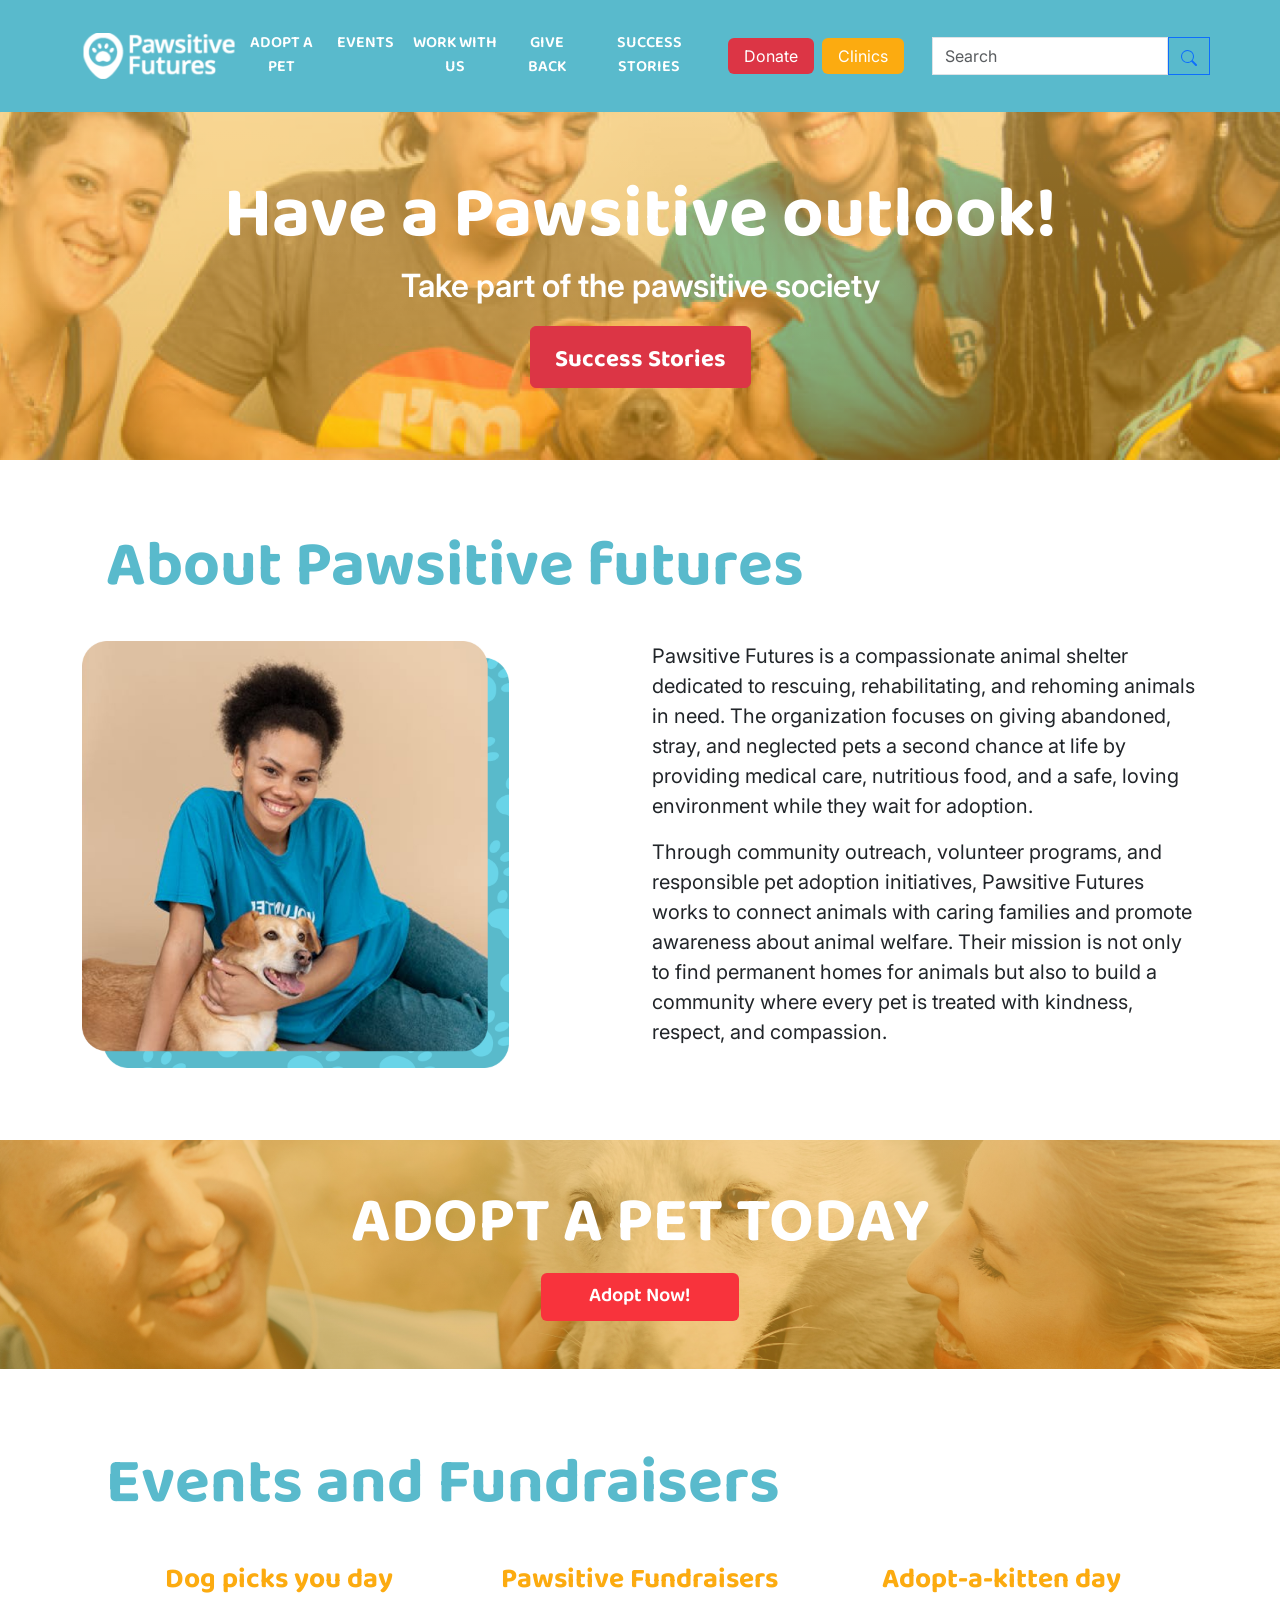
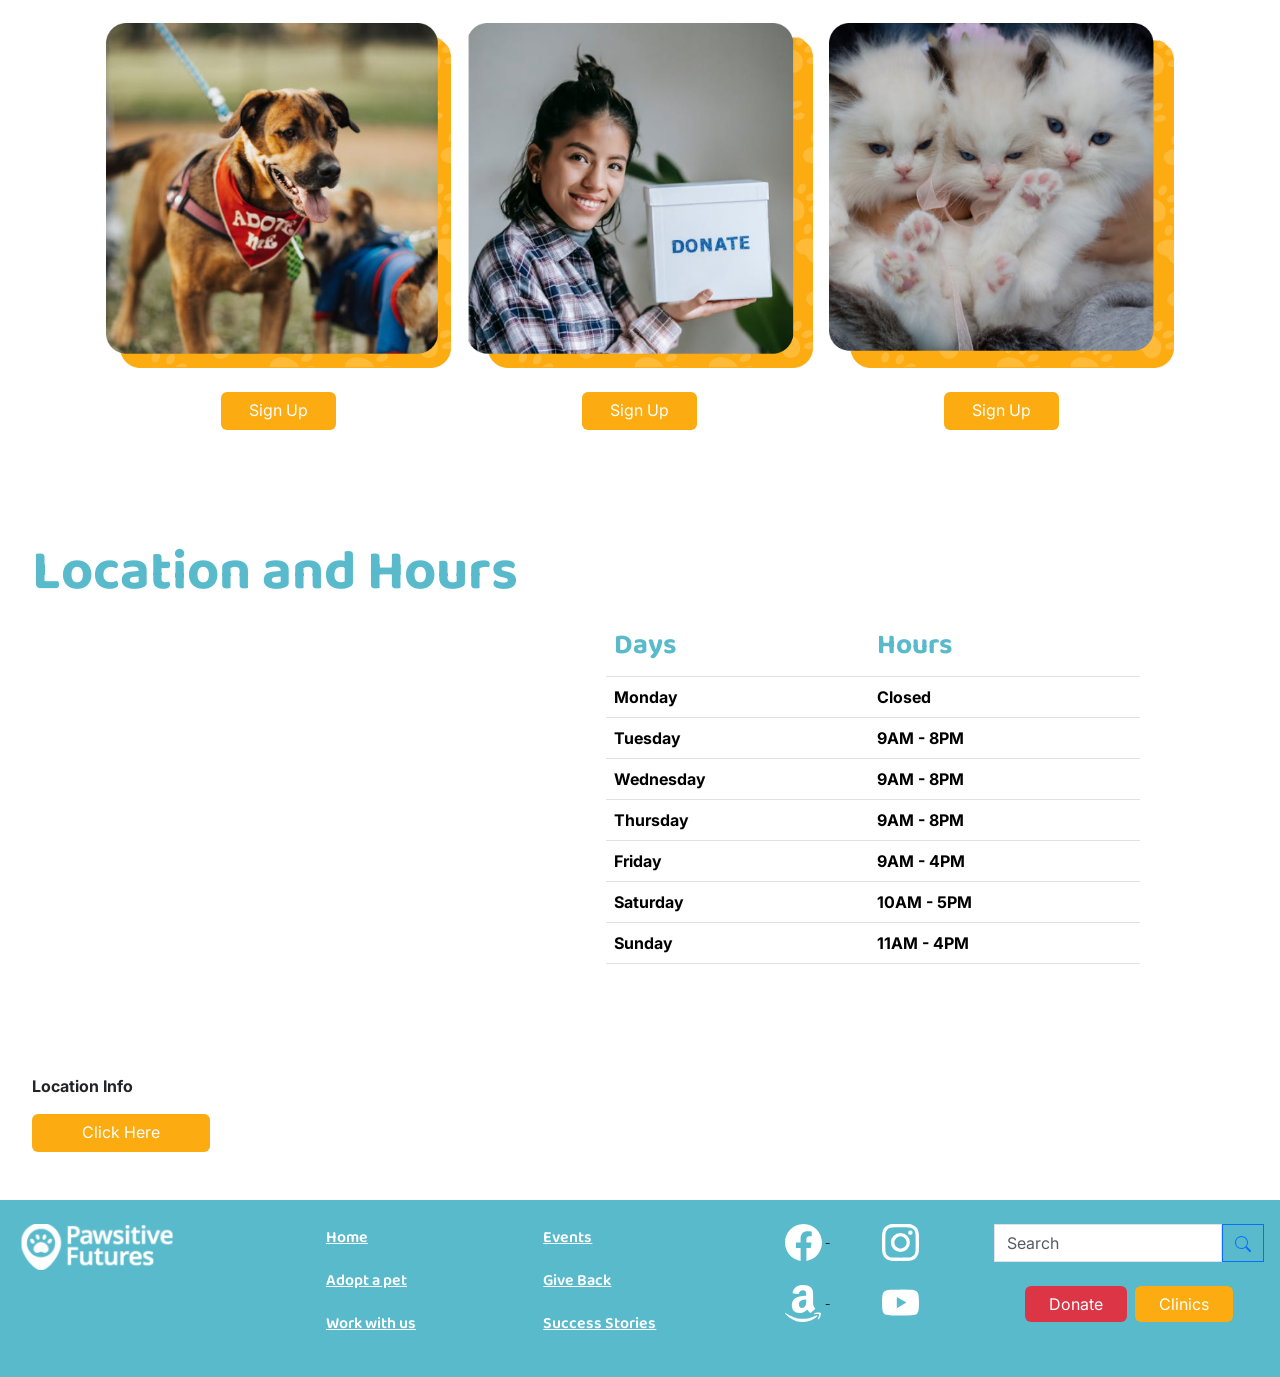
==== index.html @ 27b20c82 "add picture tag" ====
<!doctype html>
<html lang="en">
  <head>
    <meta charset="UTF-8" />
    <meta name="viewport" content="width=device-width, initial-scale=1.0" />
    <!-- google fonts -->
    <link rel="preconnect" href="https://fonts.googleapis.com" />
    <link rel="preconnect" href="https://fonts.gstatic.com" crossorigin />
    <link href="https://fonts.googleapis.com/css2?family=Inter:ital,opsz,wght@0,14..32,100..900;1,14..32,100..900&family=Karla:ital,wght@0,200..800;1,200..800&family=Lato:ital,wght@0,100;0,300;0,400;0,700;0,900;1,100;1,300;1,400;1,700;1,900&display=swap" rel="stylesheet"/>
    <link rel="preconnect" href="https://fonts.googleapis.com" />
    <link rel="preconnect" href="https://fonts.gstatic.com" crossorigin />
    <link href="https://fonts.googleapis.com/css2?family=Baloo+Bhaijaan+2:wght@400..800&family=Inter:ital,opsz,wght@0,14..32,100..900;1,14..32,100..900&family=Karla:ital,wght@0,200..800;1,200..800&family=Lato:ital,wght@0,100;0,300;0,400;0,700;0,900;1,100;1,300;1,400;1,700;1,900&display=swap"
      rel="stylesheet"/>
    <!-- bootstrap -->
    <link href="https://cdn.jsdelivr.net/npm/bootstrap@5.3.8/dist/css/bootstrap.min.css"
      rel="stylesheet"
      integrity="sha384-sRIl4kxILFvY47J16cr9ZwB07vP4J8+LH7qKQnuqkuIAvNWLzeN8tE5YBujZqJLB"
      crossorigin="anonymous"/>
       <!-- hover css -->
        <link href="css/hover-min.css" rel="stylesheet">
    <!-- custom css -->
    <link rel="stylesheet" href="./css/main.css" />
    <title>Cat Legault - Pawsitive Futures Final</title>
  </head>
  <body>
    <!-- MAIN HEADER -->
    <header class="bg-primary overflow-x-hidden text-white w-100">
      <div class="skip-links">
        <a href="#navbar" class="skip">Skip to nav</a>
        <a href="#main" class="skip">Skip to main content</a>
      </div>
      <nav class="navbar navbar-expand-lg p-0">
        <div class="bg-primary px-0 container-xl">
          <a class="navbar-logo ms-0" href="index.html">
            <img src="./images/logo.svg" alt="Pawsitive Futures logo" />
          </a>
          <button
            class="navbar-toggler"
            type="button"
            data-bs-toggle="collapse"
            data-bs-target="#navbarSupportedContent"
            aria-controls="navbarSupportedContent"
            aria-expanded="false"
            aria-label="Toggle navigation">
            <span class="navbar-toggler-icon"></span>
          </button>
          <div class="collapse navbar-collapse text-center fs-6" id="navbarSupportedContent">
            <ul class="navbar-nav mt-4 pb-4 mb-lg-0">
              <li class="nav-item">
                <a class="nav-link fw-semibold font-monospace text-white" href="adopt.html">ADOPT A PET</a>
              </li>
              <li class="nav-item">
                <a class="nav-link fw-semibold font-monospace text-white" href="#">EVENTS</a>
              </li>
              <li class="nav-item">
                <a class="nav-link fw-semibold font-monospace text-white" href="#">WORK WITH US</a>
              </li>
              <li class="nav-item">
                <a class="nav-link fw-semibold font-monospace text-white" href="#">GIVE BACK</a>
              </li>
              <li class="nav-item">
                <a class="nav-link fw-semibold font-monospace text-white" href="#">SUCCESS STORIES</a>
              </li>
            </ul>
            <div class="col buttons d-flex ms-3 me-1 gap-2">
            <div class="flex-row-reverse">
            <a href="#" class="hvr-fade px-3 btn border-0 btn-danger">Donate</a>
            </div>
            <div class="flex-row-reverse me-4">
            <a href="#" class="hvr-fade px-3 btn border-0 btn-secondary">Clinics</a>
            </div>
           </div>
            <form class="d-flex pb-3 pt-3" role="search">
              <input
                class="form-control rounded-0"
                type="search"
                placeholder="Search"
                aria-label="Search"/>
              <button class="btn btn-outline-primary rounded-0" type="submit">
                 <svg xmlns="http://www.w3.org/2000/svg" width="16" height="16" fill="currentColor" class="bi bi-search" viewBox="0 0 16 16">
                  <path d="M11.742 10.344a6.5 6.5 0 1 0-1.397 1.398h-.001q.044.06.098.115l3.85 3.85a1 1 0 0 0 1.415-1.414l-3.85-3.85a1 1 0 0 0-.115-.1zM12 6.5a5.5 5.5 0 1 1-11 0 5.5 5.5 0 0 1 11 0"/>
                </svg>
              </button>
            </form>
          </div>
        </div>
      </nav>
    </header>
    <!-- Primary body -->
    <main>
      <section id="hero" class="home-banner">
        <div class="img-fluid w-100 text-light p-4 py-5 bg-gradient bg-opacity-50 bg-secondary">
          <h2 class="h2 display-2 text-center pt-3 mb-0 font-monospace fw-bold text-white">Have a Pawsitive outlook!</h2>
          <p class="text-center fs-2 fw-semibold text-white">Take part of the pawsitive society</p>
          <div class="d-flex pb-4 justify-content-center">
           <a href="#" class="hvr-grow pt-3 pb-2 px-4 btn btn-danger fs-4 font-monospace fw-bold text-white">Success Stories</a>
           </div>
        </div>
      </section>
      <!-- About us section -->
      <section id="about">
        <div class="container-xl py-5">
          <div class="row">
             <h2 class="pt-4 display-3 ms-4 font-monospace fw-bold text-primary">About Pawsitive futures</h2>
              <div class="col-12 col-md-6 pb-4 pt-4">
                <picture class="pb-4">
                    <source srcset="images/about-us-640x640.jpg 3x"
                            media="(min-width: 480px)" />

                    <source srcset="images/about-us-480x480.jpg 2x"
                            media="(min-width: 320px)" />
                    
                    <source srcset="images/about-us-320x320.jpg 1x"
                            media="(min-width: 319px)" />

                    <img class="orig-img img-fluid"
                        src="images/about-us.jpg"
                        alt="volunteer holding a dog">
                  </picture>
              </div>
            <div class="col-12 col-md-6 mt-4">
              <p class="fs-5">
                Pawsitive Futures is a compassionate animal shelter dedicated to
                rescuing, rehabilitating, and rehoming animals in need. The
                organization focuses on giving abandoned, stray, and neglected
                pets a second chance at life by providing medical care,
                nutritious food, and a safe, loving environment while they wait
                for adoption.
            </p>
            <p class="fs-5">
                Through community outreach, volunteer programs, and responsible
                pet adoption initiatives, Pawsitive Futures works to connect
                animals with caring families and promote awareness about animal
                welfare. Their mission is not only to find permanent homes for
                animals but also to build a community where every pet is treated
                with kindness, respect, and compassion.
            </p>
          </div>
        </div>
        </div>
      </section>
      <!-- adopt a pet section -->
      <section id="adopt-page" class="adopt">
        <div class="img-fluid text-light p-5 bg-gradient bg-opacity-50 bg-secondary">
          <h2 class="display-3 fw-bold text-center font-monospace text-white">ADOPT A PET TODAY</h2>
          <a href="adopt.html" class="hvr-grow font-monospace fw-semibold pt-2 pb-2 btn bg-danger text-white fs-5 d-grid gap-2 col-2 mx-auto">Adopt Now!</a>
          </a>
        </div>
      </section>
      <!-- events and fundraisers -->
      <section id="fundraisers" class="container-xl py-5">
        <div class="row g-3 m-3">
          <h2 class="display-3 font-monospace fw-bold text-primary mt-3 mb-4">Events and Fundraisers</h2>
            <div class="col-12 col-sm-4">
              <h3 class="card-title text-secondary font-monospace fw-bold border-0 pb-4 text-center">Dog picks you day</h3>
              <picture class="pb-4">
                  <source srcset="images/dog-picks-640x640.jpg 3x"
                        media="(min-width: 480px)" />

                  <source srcset="images/dog-picks-480x480.jpg 2x"
                            media="(min-width: 320px)" />
                    
                  <source srcset="images/dog-picks-320x320.jpg 1x"
                            media="(min-width: 319px)" />

                  <img class="orig-img img-fluid"
                        src="images/dog-picks.jpg"
                        alt="doggo picks you">
                  </picture>
              <div class="card-body">
                <a href="https://www.youtube.com/watch?v=ph8WqK0bLug" class="hvr-pop mt-4 pb-2 btn btn-secondary border-0 d-grid gap-2 col-sm-4 mx-auto">Sign Up</a>
              </div>
            </div>
            <div class="col-12 col-sm-4">
              <h3 class="card-title text-secondary font-monospace fw-bold border-0 pb-4 text-center">Pawsitive Fundraisers</h3>
              <picture class="pb-4">
                  <source srcset="images/annual-fundraiser-640x640.jpg 3x"
                        media="(min-width: 480px)" />

                  <source srcset="images/annual-fundraiser-480x480.jpg 2x"
                            media="(min-width: 320px)" />
                    
                  <source srcset="images/annual-fundraiser-320x320.jpg 1x"
                            media="(min-width: 319px)" />

                  <img class="orig-img img-fluid"
                        src="images/annual-fundraiser.jpg"
                        alt="animal fundraisers">
                  </picture>
              <div class="card-body">
                <a href="https://rallyup.com/blog/animal-shelter-fundraisers/" class="hvr-pop mt-4 pb-2 btn btn-secondary border-0 d-grid gap-2 col-sm-4 mx-auto">Sign Up</a>
              </div>
            </div>
            <div class="col-12 col-sm-4">
              <h3 class="card-title text-secondary font-monospace fw-bold border-0 pb-4 text-center">Adopt-a-kitten day</h3>
            <div class="pb-4">
              <picture class="pb-4">
                  <source srcset="images/kitten-adopt-640x640.jpg 3x"
                        media="(min-width: 480px)" />

                  <source srcset="images/kitten-adopt-480x480.jpg 2x"
                            media="(min-width: 320px)" />
                    
                  <source srcset="images/kitten-adopt-320x320.jpg 1x"
                            media="(min-width: 319px)" />

                  <img class="orig-img img-fluid"
                        src="images/kitten-adopt.jpg"
                        alt="kitten adoption event">
                  </picture>
              <div class="card-body">
                <a href="#" class="hvr-pop mt-4 pb-2 btn btn-secondary border-0 d-grid gap-2 col-sm-4 mx-auto">Sign Up</a>
              </div>
            </div>
          </div>
          </div>
        </section>
        <!-- location and hours area -->
      <section>
        <div class="container row mx-2">
            <h3 class="display-4 mt-4 mb-2 font-monospace fw-bold text-primary">Location and Hours</h3>
          <div class="col-12 col-sm-6">
            <iframe
              src="https://www.google.com/maps/embed?pb=!1m18!1m12!1m3!1d22433.76503734216!2d-75.75306239999998!3d45.344358400000004!2m3!1f0!2f0!3f0!3m2!1i1024!2i768!4f13.1!3m3!1m2!1s0x4cce0718cc4a6ad7%3A0xc6cc467725843e2b!2sAlgonquin%20College%20-%20Ottawa%20Campus!5e0!3m2!1sen!2sca!4v1774394644737!5m2!1sen!2sca"
              class="w-100 ms-2"
              height="450"
              allowfullscreen=""
              loading="lazy"
              referrerpolicy="no-referrer-when-downgrade"
            ></iframe>
            <p class="fw-bold">Location Info</p>
            <a href="https://maps.app.goo.gl/shDevfZneQStw1xX7" class="hvr-pop mb-4 pb-2 btn border-0 btn-secondary d-grid col-4">Click Here</a>
            </div>
            <div class="col-12 col-md-6 ">
          <table class="table ms-3">
              <thead>
                <tr>
                  <th class="text-primary fs-3 font-monospace" scope="col">Days</th>
                  <th class="text-primary fs-3 font-monospace" scope="col">Hours</th>
                </tr>
              </thead>
              <tbody>
                <tr>
                  <td class="fw-bold">Monday</td>
                  <td class="fw-bold">Closed</td>
                </tr>
                <tr>
                  <td class="fw-bold">Tuesday</td>
                  <td class="fw-bold">9AM - 8PM</td>
                </tr>
                <tr>
                  <td class="fw-bold">Wednesday</td>
                  <td class="fw-bold">9AM - 8PM</td>
                </tr>
                <tr>
                  <td class="fw-bold">Thursday</td>
                  <td class="fw-bold">9AM - 8PM</td>
                </tr>
                <tr>
                  <td class="fw-bold">Friday</td>
                  <td class="fw-bold">9AM - 4PM</td>
                </tr>
                <tr>
                  <td class="fw-bold">Saturday</td>
                  <td class="fw-bold">10AM - 5PM</td>
                </tr>
                <tr>
                  <td class="fw-bold">Sunday</td>
                  <td class="fw-bold">11AM - 4PM</td>
                </tr>
              </tbody>
            </table>
            </div>
          </div>
      </section>
    </main>
    <!-- footer -->
   <footer class="bg-primary text-center text-lg-start mt-4">
  <!-- Section: Links  -->
  <section class="footer-area">
      <div class="row mt-3">
        <!-- Grid column -->
        <div class="col-md-3 col-lg-4 col-xl-3 mx-auto mb-4 mt-4">
          <!-- Content -->
           <a class="navbar-logo pt-4 ms-2" href="index.html">
            <img src="./images/logo.svg" alt="Pawsitive Futures logo" />
          </a>
        </div>

        <div class="col-md-2 col-lg-2 col-xl-2 mx-auto mb-4 mt-4 text-white">
          <p>
            <a href="index.html" class="text-reset font-monospace fw-semibold">Home</a>
          </p>
          <p>
            <a href="adopt.html" class="text-reset font-monospace fw-semibold">Adopt a pet</a>
          </p>
          <p>
            <a href="#" class="text-reset font-monospace fw-semibold">Work with us</a>
          </p>
        </div>

        <div class="col-md-3 col-lg-2 col-xl-2 mx-auto mb-4 mt-4 text-white">
          <p>
            <a href="#" class="text-reset font-monospace fw-semibold">Events</a>
          </p>
          <p>
            <a href="#" class="text-reset font-monospace fw-semibold">Give Back</a>
          </p>
          <p>
            <a href="#" class="text-reset font-monospace fw-semibold">Success Stories</a>
          </p>
        </div>
        <div class="d-grid col-md-1 col-lg-2 col-xl-2 p-2 gap-2">
          <div class="col-12">
            <a href="https://www.facebook.com/" class="ms-4 me-4 text-reset">
             <svg xmlns="http://www.w3.org/2000/svg" width="45" height="45" fill="white" class="bi bi-facebook mt-2 mb-2 pt-2" viewBox="0 0 16 16">
              <path d="M16 8.049c0-4.446-3.582-8.05-8-8.05C3.58 0-.002 3.603-.002 8.05c0 4.017 2.926 7.347 6.75 7.951v-5.625h-2.03V8.05H6.75V6.275c0-2.017 1.195-3.131 3.022-3.131.876 0 1.791.157 1.791.157v1.98h-1.009c-.993 0-1.303.621-1.303 1.258v1.51h2.218l-.354 2.326H9.25V16c3.824-.604 6.75-3.934 6.75-7.951"/>
            </svg>
            </a>
            <a href="https://www.instagram.com/pet/" class="ms-4 me-4 text-reset">
              <svg xmlns="http://www.w3.org/2000/svg" width="45" height="45" fill="white" class="bi bi-instagram mt-2 mb-2 pt-2" viewBox="0 0 16 16">
                <path d="M8 0C5.829 0 5.556.01 4.703.048 3.85.088 3.269.222 2.76.42a3.9 3.9 0 0 0-1.417.923A3.9 3.9 0 0 0 .42 2.76C.222 3.268.087 3.85.048 4.7.01 5.555 0 5.827 0 8.001c0 2.172.01 2.444.048 3.297.04.852.174 1.433.372 1.942.205.526.478.972.923 1.417.444.445.89.719 1.416.923.51.198 1.09.333 1.942.372C5.555 15.99 5.827 16 8 16s2.444-.01 3.298-.048c.851-.04 1.434-.174 1.943-.372a3.9 3.9 0 0 0 1.416-.923c.445-.445.718-.891.923-1.417.197-.509.332-1.09.372-1.942C15.99 10.445 16 10.173 16 8s-.01-2.445-.048-3.299c-.04-.851-.175-1.433-.372-1.941a3.9 3.9 0 0 0-.923-1.417A3.9 3.9 0 0 0 13.24.42c-.51-.198-1.092-.333-1.943-.372C10.443.01 10.172 0 7.998 0zm-.717 1.442h.718c2.136 0 2.389.007 3.232.046.78.035 1.204.166 1.486.275.373.145.64.319.92.599s.453.546.598.92c.11.281.24.705.275 1.485.039.843.047 1.096.047 3.231s-.008 2.389-.047 3.232c-.035.78-.166 1.203-.275 1.485a2.5 2.5 0 0 1-.599.919c-.28.28-.546.453-.92.598-.28.11-.704.24-1.485.276-.843.038-1.096.047-3.232.047s-2.39-.009-3.233-.047c-.78-.036-1.203-.166-1.485-.276a2.5 2.5 0 0 1-.92-.598 2.5 2.5 0 0 1-.6-.92c-.109-.281-.24-.705-.275-1.485-.038-.843-.046-1.096-.046-3.233s.008-2.388.046-3.231c.036-.78.166-1.204.276-1.486.145-.373.319-.64.599-.92s.546-.453.92-.598c.282-.11.705-.24 1.485-.276.738-.034 1.024-.044 2.515-.045zm4.988 1.328a.96.96 0 1 0 0 1.92.96.96 0 0 0 0-1.92m-4.27 1.122a4.109 4.109 0 1 0 0 8.217 4.109 4.109 0 0 0 0-8.217m0 1.441a2.667 2.667 0 1 1 0 5.334 2.667 2.667 0 0 1 0-5.334"/>
              </svg>
            </a>
            <a href="https://www.amazon.ca/s?k=pet+toys&crid=2GHB1IJ9Z56TM&sprefix=pet+toys%2Caps%2C236&ref=nb_sb_noss_1" class="ms-4 me-4 text-reset">
              <svg xmlns="http://www.w3.org/2000/svg" width="45" height="45" fill="white" class="bi bi-amazon mt-2 mb-2 pt-2" viewBox="0 0 16 16">
                <path d="M10.813 11.968c.157.083.36.074.5-.05l.005.005a90 90 0 0 1 1.623-1.405c.173-.143.143-.372.006-.563l-.125-.17c-.345-.465-.673-.906-.673-1.791v-3.3l.001-.335c.008-1.265.014-2.421-.933-3.305C10.404.274 9.06 0 8.03 0 6.017 0 3.77.75 3.296 3.24c-.047.264.143.404.316.443l2.054.22c.19-.009.33-.196.366-.387.176-.857.896-1.271 1.703-1.271.435 0 .929.16 1.188.55.264.39.26.91.257 1.376v.432q-.3.033-.621.065c-1.113.114-2.397.246-3.36.67C3.873 5.91 2.94 7.08 2.94 8.798c0 2.2 1.387 3.298 3.168 3.298 1.506 0 2.328-.354 3.489-1.54l.167.246c.274.405.456.675 1.047 1.166ZM6.03 8.431C6.03 6.627 7.647 6.3 9.177 6.3v.57c.001.776.002 1.434-.396 2.133-.336.595-.87.961-1.465.961-.812 0-1.286-.619-1.286-1.533M.435 12.174c2.629 1.603 6.698 4.084 13.183.997.28-.116.475.078.199.431C13.538 13.96 11.312 16 7.57 16 3.832 16 .968 13.446.094 12.386c-.24-.275.036-.4.199-.299z"/>
                <path d="M13.828 11.943c.567-.07 1.468-.027 1.645.204.135.176-.004.966-.233 1.533-.23.563-.572.961-.762 1.115s-.333.094-.23-.137c.105-.23.684-1.663.455-1.963-.213-.278-1.177-.177-1.625-.13l-.09.009q-.142.013-.233.024c-.193.021-.245.027-.274-.032-.074-.209.779-.556 1.347-.623"/>
              </svg>
            </a>
            <a href="https://www.youtube.com/watch?v=Ap3ukbO_KZo" class="ms-4 me-4 text-reset">
              <svg xmlns="http://www.w3.org/2000/svg" width="45" height="45" fill="white" class="bi bi-youtube mt-2 mb-2 pt-2" viewBox="0 0 16 16">
                <path d="M8.051 1.999h.089c.822.003 4.987.033 6.11.335a2.01 2.01 0 0 1 1.415 1.42c.101.38.172.883.22 1.402l.01.104.022.26.008.104c.065.914.073 1.77.074 1.957v.075c-.001.194-.01 1.108-.082 2.06l-.008.105-.009.104c-.05.572-.124 1.14-.235 1.558a2.01 2.01 0 0 1-1.415 1.42c-1.16.312-5.569.334-6.18.335h-.142c-.309 0-1.587-.006-2.927-.052l-.17-.006-.087-.004-.171-.007-.171-.007c-1.11-.049-2.167-.128-2.654-.26a2.01 2.01 0 0 1-1.415-1.419c-.111-.417-.185-.986-.235-1.558L.09 9.82l-.008-.104A31 31 0 0 1 0 7.68v-.123c.002-.215.01-.958.064-1.778l.007-.103.003-.052.008-.104.022-.26.01-.104c.048-.519.119-1.023.22-1.402a2.01 2.01 0 0 1 1.415-1.42c.487-.13 1.544-.21 2.654-.26l.17-.007.172-.006.086-.003.171-.007A100 100 0 0 1 7.858 2zM6.4 5.209v4.818l4.157-2.408z"/>
              </svg>
            </a>
          </div>
          <!-- Right -->
        </div>
        <div class="col-md-4 col-lg-3 col-xl-3 mx-auto mb-md-0 mb-4">
          <!-- Links -->
          <form class="d-flex mt-4 ms-3 me-3" role="search">
              <input
                class="form-control rounded-0"
                type="search"
                placeholder="Search"
                aria-label="Search"/>
              <button class="btn btn-outline-primary rounded-0" type="submit">
                 <svg xmlns="http://www.w3.org/2000/svg" width="16" height="16" fill="currentColor" class="bi bi-search" viewBox="0 0 16 16">
                  <path d="M11.742 10.344a6.5 6.5 0 1 0-1.397 1.398h-.001q.044.06.098.115l3.85 3.85a1 1 0 0 0 1.415-1.414l-3.85-3.85a1 1 0 0 0-.115-.1zM12 6.5a5.5 5.5 0 1 1-11 0 5.5 5.5 0 0 1 11 0"/>
                </svg>
              </button>
            </form>
             </ul>
            <div class="d-flex justify-content-center mt-4 gap-2">
           <a href="#" class="hvr-fade px-4 btn border-0 btn-danger">Donate</a>
           <a href="#" class="hvr-fade px-4 btn border-0 btn-secondary">Clinics</a>
        </div>
      </div>
    </div>
  </section>
</footer>
    <!-- bootstrap script-->
    <script
      src="https://cdn.jsdelivr.net/npm/bootstrap@5.3.8/dist/js/bootstrap.bundle.min.js"
      integrity="sha384-FKyoEForCGlyvwx9Hj09JcYn3nv7wiPVlz7YYwJrWVcXK/BmnVDxM+D2scQbITxI"
      crossorigin="anonymous"></script>
  </body>
</html>
---- css/main.css ----
:root {
  --bs-primary: #59bacc;
  --bs-primary-rgb: 89, 186, 204;
  --bs-secondary: #fcab10;
  --bs-subtle: #ddd8ba;
  --bs-secondary-rgb: 252, 171, 16;
  --bs-danger: #f8333c;
  --bs-danger-rgb: 248, 51, 60;
  --bs-body-font-family: "Inter", sans-serif;
  --bs-font-monospace: "Baloo Bhaijaan 2", sans-serif;
}

html,
body {
  max-width: 100%;
  overflow-x: hidden;
}

.skip-links {
  position: absolute;
  left: -10000px;
  top: auto;
  width: 1px;
  height: 1px;
  overflow: hidden;
}

.skip-links:focus {
  position: static;
  width: auto;
  height: auto;
}

.adopt {
  background: url(../images/adopt-banner.jpg) no-repeat center;
  background-size: cover;
}

.home-banner {
  background: url(../images/home-banner.jpg) no-repeat center;
  background-size: cover;
}

.btn-secondary {
  --bs-btn-bg: var(--bs-secondary);
}

.adopt-main {
  background: url(../images/adopt-main.jpg) no-repeat center;
  background-size: cover;
}

.footer-area {
  background-color: var(--bs-primary);
}

.navbar {
  background-color: var(--bs-primary);
}

.img-wrapper {
  width: 100%;
  display: flex;
  justify-content: center;
}

.card-pets img {
  width: 100%;
}

.hvr-hollow {
  display: inline-block;
  vertical-align: middle;
  -webkit-transform: perspective(1px) translateZ(0);
  transform: perspective(1px) translateZ(0);
  box-shadow: 0 0 1px rgba(0, 0, 0, 0);
  -webkit-transition-duration: 0.3s;
  transition-duration: 0.3s;
  -webkit-transition-property: background;
  transition-property: background;
  box-shadow:
    inset 0 0 0 4px #fcab10,
    0 0 1px rgba(0, 0, 0, 0);
}
.hvr-hollow:hover,
.hvr-hollow:focus,
.hvr-hollow:active {
  background-color: #fcab10;
  color: white;
}

.hvr-grow {
  display: inline-block;
  vertical-align: middle;
  transform: translateZ(0);
  box-shadow: 0 0 1px rgba(0, 0, 0, 0);
  backface-visibility: hidden;
  -moz-osx-font-smoothing: grayscale;
  transition-duration: 0.3s;
  transition-property: transform;
}

.hvr-grow:hover,
.hvr-grow:focus,
.hvr-grow:active {
  transform: scale(1.1);
  background-color: #b91f26;
}

.hvr-pop {
  display: inline-block;
  vertical-align: middle;
  -webkit-transform: perspective(1px) translateZ(0);
  transform: perspective(1px) translateZ(0);
  box-shadow: 0 0 1px rgba(0, 0, 0, 0);
}
.hvr-pop:hover,
.hvr-pop:focus,
.hvr-pop:active {
  -webkit-animation-name: hvr-pop;
  animation-name: hvr-pop;
  -webkit-animation-duration: 0.3s;
  animation-duration: 0.3s;
  -webkit-animation-timing-function: linear;
  animation-timing-function: linear;
  -webkit-animation-iteration-count: 1;
  animation-iteration-count: 1;
  background-color: #d98d00;
}

/* Pop */
@-webkit-keyframes hvr-pop {
  50% {
    -webkit-transform: scale(1.2);
    transform: scale(1.2);
  }
}
@keyframes hvr-pop {
  50% {
    -webkit-transform: scale(1.2);
    transform: scale(1.2);
  }
}

/* Fade */
.hvr-fade {
  display: inline-block;
  vertical-align: middle;
  -webkit-transform: perspective(1px) translateZ(0);
  transform: perspective(1px) translateZ(0);
  box-shadow: 0 0 1px rgba(0, 0, 0, 0);
  overflow: hidden;
  -webkit-transition-duration: 0.3s;
  transition-duration: 0.3s;
  -webkit-transition-property: color, background-color;
  transition-property: color, background-color;
}
.hvr-fade:hover,
.hvr-fade:focus,
.hvr-fade:active {
  background-color: #156978;
  color: white;
}
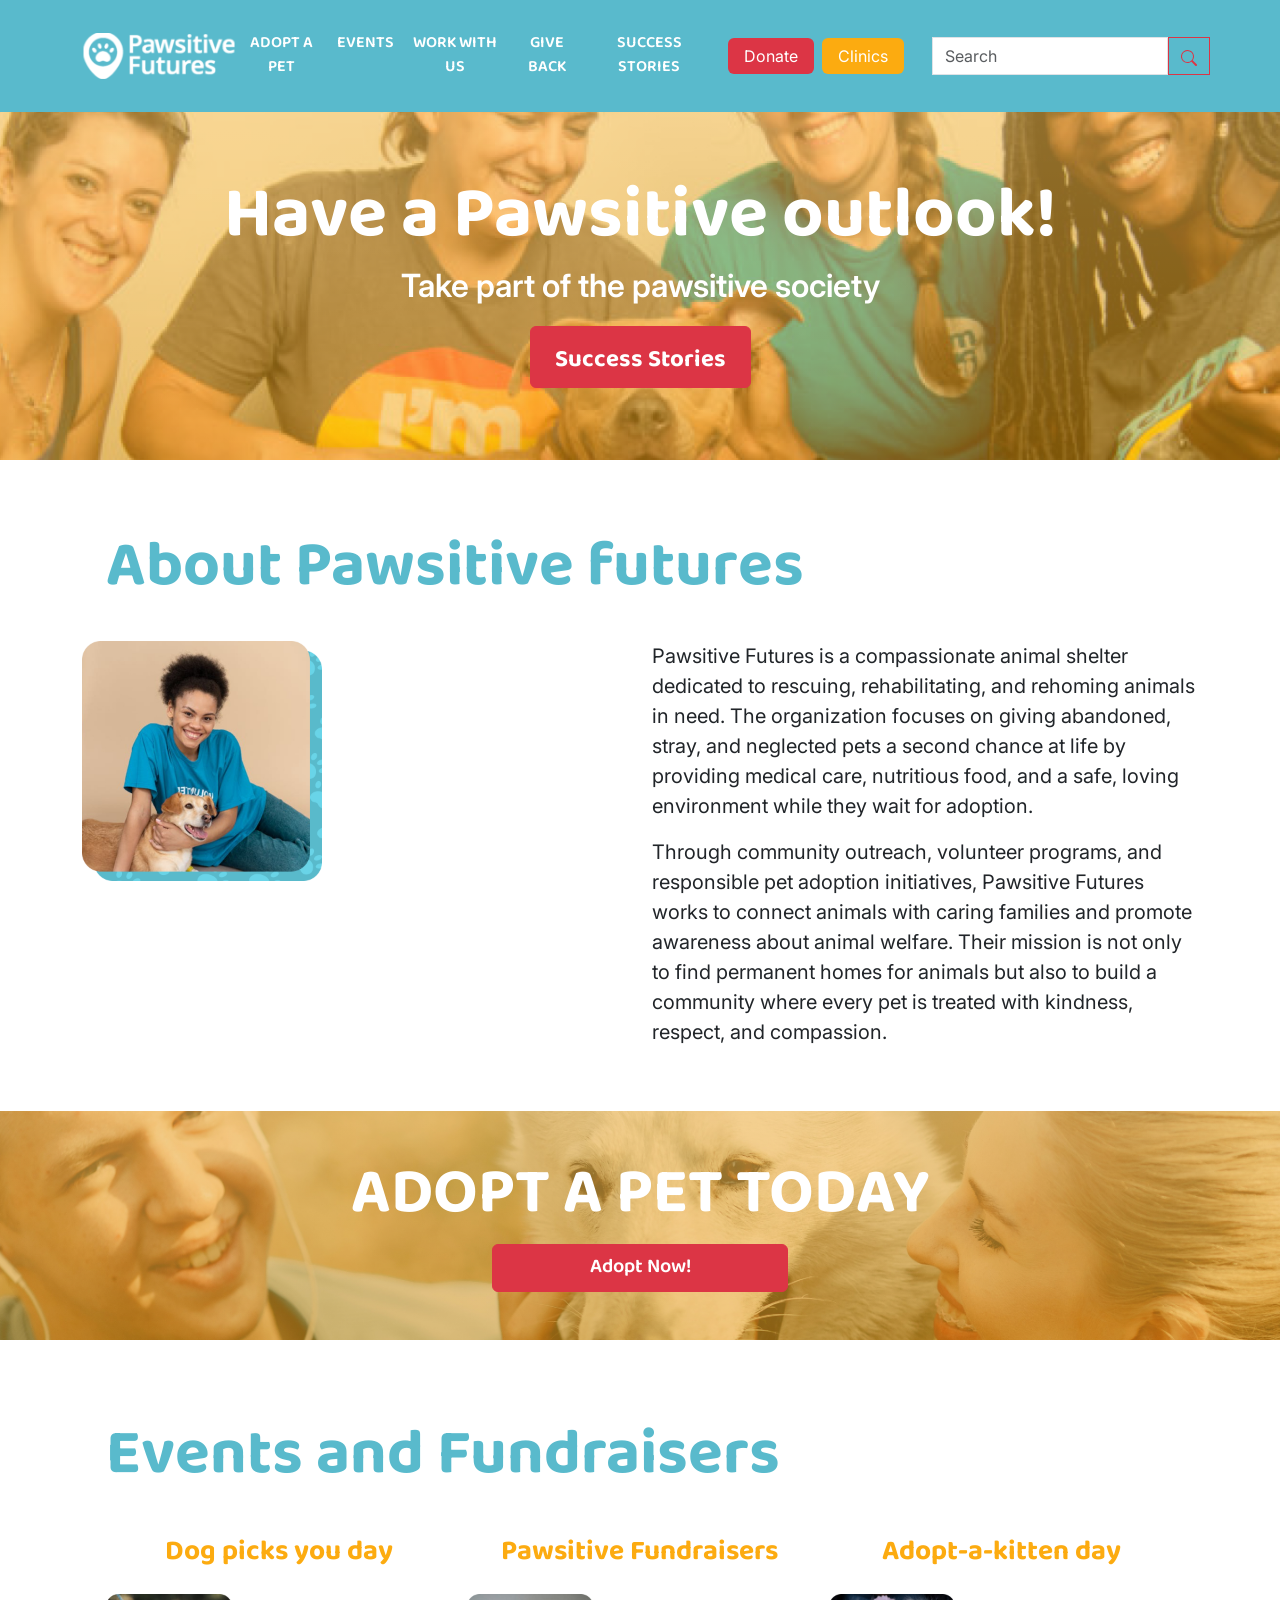
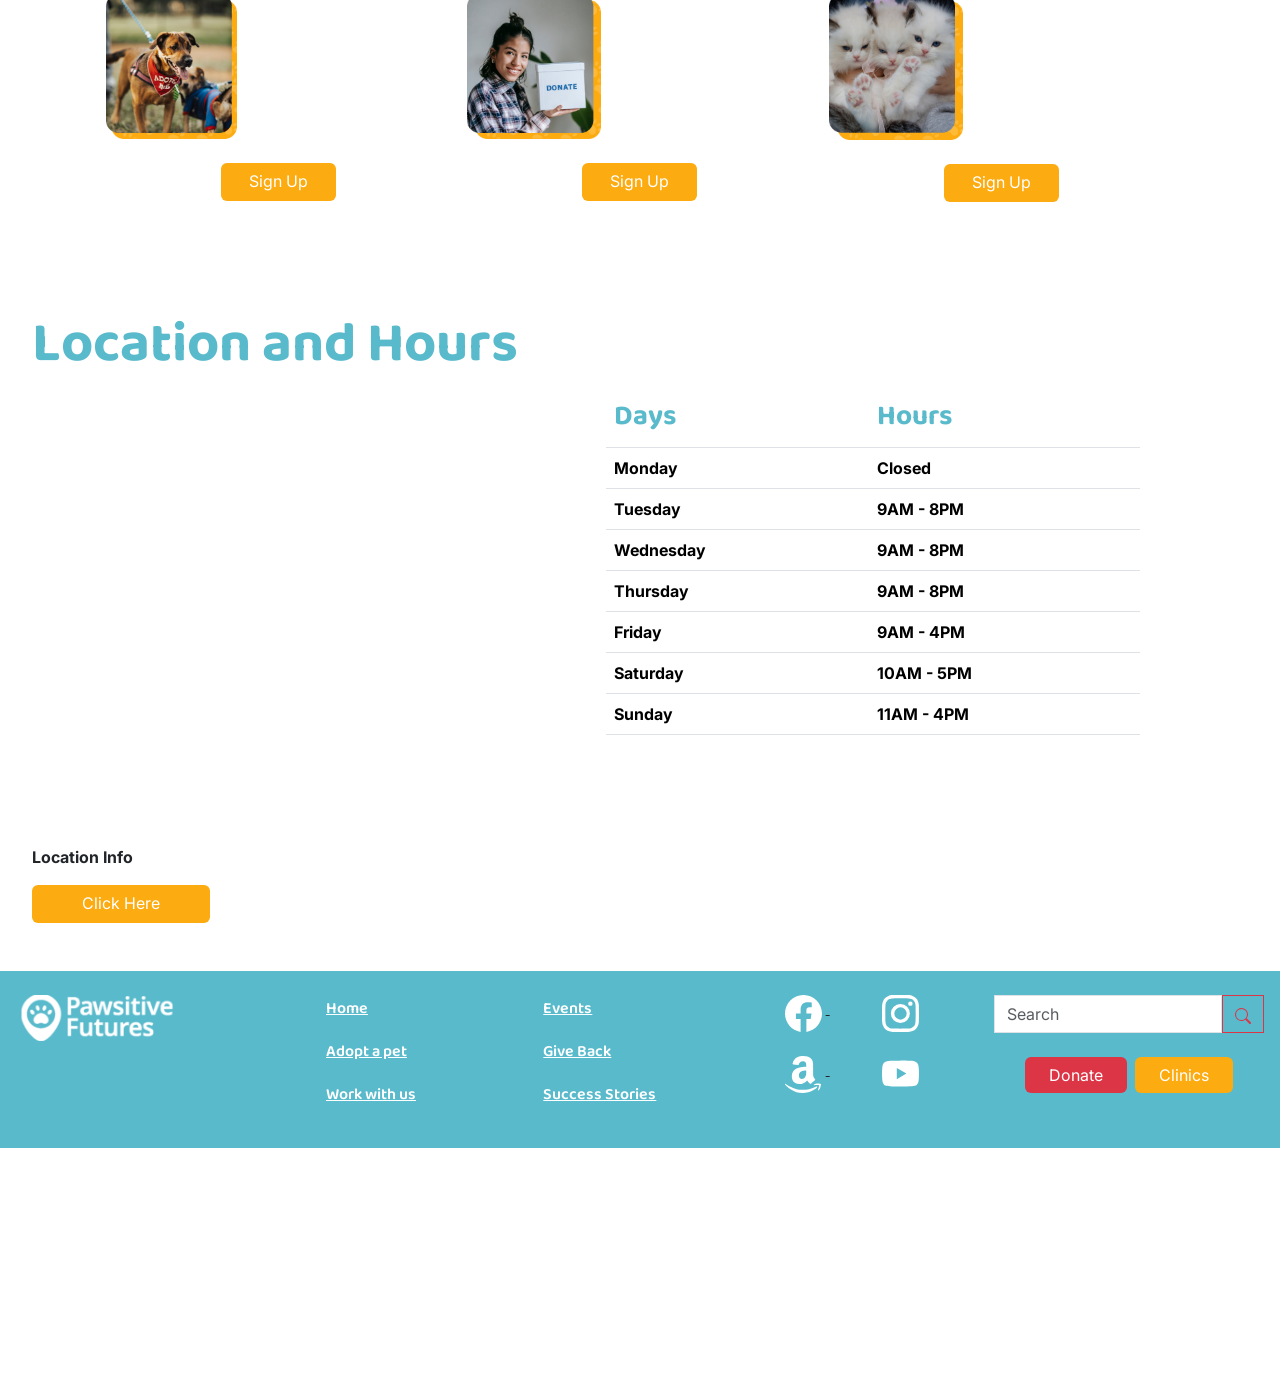
==== commit 8efd2188: "update header and footer" ====
--- a/index.html
+++ b/index.html
@@ -1,288 +1,289 @@
 <!doctype html>
 <html lang="en">
-  <head>
-    <meta charset="UTF-8" />
-    <meta name="viewport" content="width=device-width, initial-scale=1.0" />
-    <!-- google fonts -->
-    <link rel="preconnect" href="https://fonts.googleapis.com" />
-    <link rel="preconnect" href="https://fonts.gstatic.com" crossorigin />
-    <link href="https://fonts.googleapis.com/css2?family=Inter:ital,opsz,wght@0,14..32,100..900;1,14..32,100..900&family=Karla:ital,wght@0,200..800;1,200..800&family=Lato:ital,wght@0,100;0,300;0,400;0,700;0,900;1,100;1,300;1,400;1,700;1,900&display=swap" rel="stylesheet"/>
-    <link rel="preconnect" href="https://fonts.googleapis.com" />
-    <link rel="preconnect" href="https://fonts.gstatic.com" crossorigin />
-    <link href="https://fonts.googleapis.com/css2?family=Baloo+Bhaijaan+2:wght@400..800&family=Inter:ital,opsz,wght@0,14..32,100..900;1,14..32,100..900&family=Karla:ital,wght@0,200..800;1,200..800&family=Lato:ital,wght@0,100;0,300;0,400;0,700;0,900;1,100;1,300;1,400;1,700;1,900&display=swap"
-      rel="stylesheet"/>
-    <!-- bootstrap -->
-    <link href="https://cdn.jsdelivr.net/npm/bootstrap@5.3.8/dist/css/bootstrap.min.css"
-      rel="stylesheet"
-      integrity="sha384-sRIl4kxILFvY47J16cr9ZwB07vP4J8+LH7qKQnuqkuIAvNWLzeN8tE5YBujZqJLB"
-      crossorigin="anonymous"/>
-       <!-- hover css -->
-        <link href="css/hover-min.css" rel="stylesheet">
-    <!-- custom css -->
-    <link rel="stylesheet" href="./css/main.css" />
-    <title>Cat Legault - Pawsitive Futures Final</title>
-  </head>
-  <body>
-    <!-- MAIN HEADER -->
-    <header class="bg-primary overflow-x-hidden text-white w-100">
-      <div class="skip-links">
-        <a href="#navbar" class="skip">Skip to nav</a>
-        <a href="#main" class="skip">Skip to main content</a>
-      </div>
-      <nav class="navbar navbar-expand-lg p-0">
-        <div class="bg-primary px-0 container-xl">
-          <a class="navbar-logo ms-0" href="index.html">
-            <img src="./images/logo.svg" alt="Pawsitive Futures logo" />
-          </a>
-          <button
-            class="navbar-toggler"
-            type="button"
-            data-bs-toggle="collapse"
-            data-bs-target="#navbarSupportedContent"
-            aria-controls="navbarSupportedContent"
-            aria-expanded="false"
-            aria-label="Toggle navigation">
-            <span class="navbar-toggler-icon"></span>
-          </button>
-          <div class="collapse navbar-collapse text-center fs-6" id="navbarSupportedContent">
-            <ul class="navbar-nav mt-4 pb-4 mb-lg-0">
-              <li class="nav-item">
-                <a class="nav-link fw-semibold font-monospace text-white" href="adopt.html">ADOPT A PET</a>
-              </li>
-              <li class="nav-item">
-                <a class="nav-link fw-semibold font-monospace text-white" href="#">EVENTS</a>
-              </li>
-              <li class="nav-item">
-                <a class="nav-link fw-semibold font-monospace text-white" href="#">WORK WITH US</a>
-              </li>
-              <li class="nav-item">
-                <a class="nav-link fw-semibold font-monospace text-white" href="#">GIVE BACK</a>
-              </li>
-              <li class="nav-item">
-                <a class="nav-link fw-semibold font-monospace text-white" href="#">SUCCESS STORIES</a>
-              </li>
-            </ul>
-            <div class="col buttons d-flex ms-3 me-1 gap-2">
+
+<head>
+  <meta charset="UTF-8" />
+  <meta name="viewport" content="width=device-width, initial-scale=1.0" />
+  <!-- google fonts -->
+  <link rel="preconnect" href="https://fonts.googleapis.com" />
+  <link rel="preconnect" href="https://fonts.gstatic.com" crossorigin />
+  <link
+    href="https://fonts.googleapis.com/css2?family=Inter:ital,opsz,wght@0,14..32,100..900;1,14..32,100..900&family=Karla:ital,wght@0,200..800;1,200..800&family=Lato:ital,wght@0,100;0,300;0,400;0,700;0,900;1,100;1,300;1,400;1,700;1,900&display=swap"
+    rel="stylesheet" />
+  <link rel="preconnect" href="https://fonts.googleapis.com" />
+  <link rel="preconnect" href="https://fonts.gstatic.com" crossorigin />
+  <link
+    href="https://fonts.googleapis.com/css2?family=Baloo+Bhaijaan+2:wght@400..800&family=Inter:ital,opsz,wght@0,14..32,100..900;1,14..32,100..900&family=Karla:ital,wght@0,200..800;1,200..800&family=Lato:ital,wght@0,100;0,300;0,400;0,700;0,900;1,100;1,300;1,400;1,700;1,900&display=swap"
+    rel="stylesheet" />
+  <!-- bootstrap -->
+  <link href="https://cdn.jsdelivr.net/npm/bootstrap@5.3.8/dist/css/bootstrap.min.css" rel="stylesheet"
+    integrity="sha384-sRIl4kxILFvY47J16cr9ZwB07vP4J8+LH7qKQnuqkuIAvNWLzeN8tE5YBujZqJLB" crossorigin="anonymous" />
+  <!-- hover css -->
+  <link href="css/hover-min.css" rel="stylesheet" />
+  <!-- custom css -->
+  <link rel="stylesheet" href="./css/main.css" />
+  <title>Cat Legault - Pawsitive Futures Final</title>
+</head>
+
+<body>
+  <!-- MAIN HEADER -->
+  <header class="bg-primary overflow-x-hidden text-white w-100">
+    <div class="skip-links">
+      <a href="#navbar" class="skip">Skip to nav</a>
+      <a href="#maincontent" class="skip">Skip to main content</a>
+      <a href="#footer" class="skip">Skip to Footer</a>
+    </div>
+    <nav id="navbar" class="navbar navbar-expand-lg p-0">
+      <div class="bg-primary px-0 container-xl">
+        <a class="navbar-logo ms-0" href="index.html">
+          <img src="./images/logo.svg" alt="Pawsitive Futures logo" />
+        </a>
+        <button class="navbar-toggler" type="button" data-bs-toggle="collapse" data-bs-target="#navbarSupportedContent"
+          aria-controls="navbarSupportedContent" aria-expanded="false" aria-label="Toggle navigation">
+          <span class="navbar-toggler-icon"></span>
+        </button>
+        <div class="collapse navbar-collapse text-center fs-6" id="navbarSupportedContent">
+          <ul class="navbar-nav mt-4 pb-4 mb-lg-0">
+            <li class="nav-item">
+              <a class="nav-link fw-semibold font-monospace text-white" href="adopt.html">ADOPT A PET</a>
+            </li>
+            <li class="nav-item">
+              <a class="nav-link fw-semibold font-monospace text-white" href="#">EVENTS</a>
+            </li>
+            <li class="nav-item">
+              <a class="nav-link fw-semibold font-monospace text-white" href="#">WORK WITH US</a>
+            </li>
+            <li class="nav-item">
+              <a class="nav-link fw-semibold font-monospace text-white" href="#">GIVE BACK</a>
+            </li>
+            <li class="nav-item">
+              <a class="nav-link fw-semibold font-monospace text-white" href="#">SUCCESS STORIES</a>
+            </li>
+          </ul>
+          <div class="col buttons justify-content-center d-flex ms-3 me-1 gap-2">
             <div class="flex-row-reverse">
-            <a href="#" class="hvr-fade px-3 btn border-0 btn-danger">Donate</a>
+              <a href="#" class="hvr-fade px-3 btn border-0 btn-danger">Donate</a>
             </div>
             <div class="flex-row-reverse me-4">
-            <a href="#" class="hvr-fade px-3 btn border-0 btn-secondary">Clinics</a>
+              <a href="#" class="hvr-fade px-3 btn border-0 btn-secondary">Clinics</a>
             </div>
-           </div>
-            <form class="d-flex pb-3 pt-3" role="search">
-              <input
-                class="form-control rounded-0"
-                type="search"
-                placeholder="Search"
-                aria-label="Search"/>
-              <button class="btn btn-outline-primary rounded-0" type="submit">
-                 <svg xmlns="http://www.w3.org/2000/svg" width="16" height="16" fill="currentColor" class="bi bi-search" viewBox="0 0 16 16">
-                  <path d="M11.742 10.344a6.5 6.5 0 1 0-1.397 1.398h-.001q.044.06.098.115l3.85 3.85a1 1 0 0 0 1.415-1.414l-3.85-3.85a1 1 0 0 0-.115-.1zM12 6.5a5.5 5.5 0 1 1-11 0 5.5 5.5 0 0 1 11 0"/>
-                </svg>
-              </button>
-            </form>
-          </div>
-        </div>
-      </nav>
-    </header>
-    <!-- Primary body -->
-    <main>
-      <section id="hero" class="home-banner">
-        <div class="img-fluid w-100 text-light p-4 py-5 bg-gradient bg-opacity-50 bg-secondary">
-          <h2 class="h2 display-2 text-center pt-3 mb-0 font-monospace fw-bold text-white">Have a Pawsitive outlook!</h2>
-          <p class="text-center fs-2 fw-semibold text-white">Take part of the pawsitive society</p>
-          <div class="d-flex pb-4 justify-content-center">
-           <a href="#" class="hvr-grow pt-3 pb-2 px-4 btn btn-danger fs-4 font-monospace fw-bold text-white">Success Stories</a>
-           </div>
-        </div>
-      </section>
-      <!-- About us section -->
-      <section id="about">
-        <div class="container-xl py-5">
-          <div class="row">
-             <h2 class="pt-4 display-3 ms-4 font-monospace fw-bold text-primary">About Pawsitive futures</h2>
-              <div class="col-12 col-md-6 pb-4 pt-4">
-                <picture class="pb-4">
-                    <source srcset="images/about-us-640x640.jpg 3x"
-                            media="(min-width: 480px)" />
-
-                    <source srcset="images/about-us-480x480.jpg 2x"
-                            media="(min-width: 320px)" />
-                    
-                    <source srcset="images/about-us-320x320.jpg 1x"
-                            media="(min-width: 319px)" />
-
-                    <img class="orig-img img-fluid"
-                        src="images/about-us.jpg"
-                        alt="volunteer holding a dog">
-                  </picture>
-              </div>
-            <div class="col-12 col-md-6 mt-4">
-              <p class="fs-5">
-                Pawsitive Futures is a compassionate animal shelter dedicated to
-                rescuing, rehabilitating, and rehoming animals in need. The
-                organization focuses on giving abandoned, stray, and neglected
-                pets a second chance at life by providing medical care,
-                nutritious food, and a safe, loving environment while they wait
-                for adoption.
+          </div>
+          <form class="d-flex pb-3 pt-3" role="search">
+            <input class="form-control rounded-0" type="search" placeholder="Search" aria-label="Search" />
+            <button class="btn btn-outline-danger rounded-0" type="submit">
+              <svg xmlns="http://www.w3.org/2000/svg" width="16" height="16" fill="currentColor" class="bi bi-search"
+                viewBox="0 0 16 16">
+                <path
+                  d="M11.742 10.344a6.5 6.5 0 1 0-1.397 1.398h-.001q.044.06.098.115l3.85 3.85a1 1 0 0 0 1.415-1.414l-3.85-3.85a1 1 0 0 0-.115-.1zM12 6.5a5.5 5.5 0 1 1-11 0 5.5 5.5 0 0 1 11 0" />
+              </svg>
+            </button>
+          </form>
+        </div>
+      </div>
+    </nav>
+  </header>
+  <!-- Primary body -->
+  <main id="maincontent">
+    <section id="hero" class="home-banner">
+      <div class="img-fluid w-100 text-light p-4 py-5 bg-gradient bg-opacity-50 bg-secondary">
+        <h2 class="h2 display-2 text-center pt-3 mb-0 font-monospace fw-bold text-white">
+          Have a Pawsitive outlook!
+        </h2>
+        <p class="text-center fs-2 fw-semibold text-white">
+          Take part of the pawsitive society
+        </p>
+        <div class="d-flex pb-4 justify-content-center">
+          <a href="#" class="hvr-grow pt-3 pb-2 px-4 btn btn-danger fs-4 font-monospace fw-bold text-white">Success
+            Stories</a>
+        </div>
+      </div>
+    </section>
+    <!-- About us section -->
+    <section id="about">
+      <div class="container-xl py-5">
+        <div class="row">
+          <h2 class="pt-4 display-3 ms-4 font-monospace fw-bold text-primary">
+            About Pawsitive futures
+          </h2>
+          <div class="col-12 col-md-6 pb-4 pt-4">
+            <picture class="pb-4">
+              <source srcset="images/about-us-640x640.jpg 3x" media="(min-width: 480px)" />
+
+              <source srcset="images/about-us-480x480.jpg 2x" media="(min-width: 320px)" />
+
+              <source srcset="images/about-us-320x320.jpg 1x" media="(min-width: 319px)" />
+
+              <img class="orig-img img-fluid" src="images/about-us.jpg" alt="volunteer holding a dog" />
+            </picture>
+          </div>
+          <div class="col-12 col-md-6 mt-4">
+            <p class="fs-5">
+              Pawsitive Futures is a compassionate animal shelter dedicated to
+              rescuing, rehabilitating, and rehoming animals in need. The
+              organization focuses on giving abandoned, stray, and neglected
+              pets a second chance at life by providing medical care,
+              nutritious food, and a safe, loving environment while they wait
+              for adoption.
             </p>
             <p class="fs-5">
-                Through community outreach, volunteer programs, and responsible
-                pet adoption initiatives, Pawsitive Futures works to connect
-                animals with caring families and promote awareness about animal
-                welfare. Their mission is not only to find permanent homes for
-                animals but also to build a community where every pet is treated
-                with kindness, respect, and compassion.
+              Through community outreach, volunteer programs, and responsible
+              pet adoption initiatives, Pawsitive Futures works to connect
+              animals with caring families and promote awareness about animal
+              welfare. Their mission is not only to find permanent homes for
+              animals but also to build a community where every pet is treated
+              with kindness, respect, and compassion.
             </p>
           </div>
         </div>
-        </div>
-      </section>
-      <!-- adopt a pet section -->
-      <section id="adopt-page" class="adopt">
-        <div class="img-fluid text-light p-5 bg-gradient bg-opacity-50 bg-secondary">
-          <h2 class="display-3 fw-bold text-center font-monospace text-white">ADOPT A PET TODAY</h2>
-          <a href="adopt.html" class="hvr-grow font-monospace fw-semibold pt-2 pb-2 btn bg-danger text-white fs-5 d-grid gap-2 col-2 mx-auto">Adopt Now!</a>
-          </a>
-        </div>
-      </section>
-      <!-- events and fundraisers -->
-      <section id="fundraisers" class="container-xl py-5">
-        <div class="row g-3 m-3">
-          <h2 class="display-3 font-monospace fw-bold text-primary mt-3 mb-4">Events and Fundraisers</h2>
-            <div class="col-12 col-sm-4">
-              <h3 class="card-title text-secondary font-monospace fw-bold border-0 pb-4 text-center">Dog picks you day</h3>
-              <picture class="pb-4">
-                  <source srcset="images/dog-picks-640x640.jpg 3x"
-                        media="(min-width: 480px)" />
-
-                  <source srcset="images/dog-picks-480x480.jpg 2x"
-                            media="(min-width: 320px)" />
-                    
-                  <source srcset="images/dog-picks-320x320.jpg 1x"
-                            media="(min-width: 319px)" />
-
-                  <img class="orig-img img-fluid"
-                        src="images/dog-picks.jpg"
-                        alt="doggo picks you">
-                  </picture>
-              <div class="card-body">
-                <a href="https://www.youtube.com/watch?v=ph8WqK0bLug" class="hvr-pop mt-4 pb-2 btn btn-secondary border-0 d-grid gap-2 col-sm-4 mx-auto">Sign Up</a>
-              </div>
+      </div>
+    </section>
+    <!-- adopt a pet section -->
+    <section id="adopt-page" class="adopt">
+      <div class="img-fluid text-light p-5 bg-gradient bg-opacity-50 bg-secondary">
+        <h2 class="display-3 fw-bold text-center font-monospace text-white">
+          ADOPT A PET TODAY
+        </h2>
+        <div class="justify-content-center d-flex">
+          <a href="adopt.html"
+            class="hvr-grow font-monospace fw-semibold pt-2 pb-2 btn btn-danger text-white fs-5 gap-2 col-3 mx-3">Adopt
+            Now!</a>
+        </div>
+      </div>
+    </section>
+    <!-- events and fundraisers -->
+    <section id="fundraisers" class="container-xl py-5">
+      <div class="row g-3 m-3">
+        <h2 class="display-3 font-monospace fw-bold text-primary mt-3 mb-4">
+          Events and Fundraisers
+        </h2>
+        <div class="col-12 col-sm-4">
+          <h3 class="card-title text-secondary font-monospace fw-bold border-0 pb-4 text-center">
+            Dog picks you day
+          </h3>
+          <picture class="pb-4">
+            <source srcset="images/dog-picks-640x640.jpg 3x" media="(min-width: 480px)" />
+
+            <source srcset="images/dog-picks-480x480.jpg 2x" media="(min-width: 320px)" />
+
+            <source srcset="images/dog-picks-320x320.jpg 1x" media="(min-width: 319px)" />
+
+            <img class="orig-img img-fluid" src="images/dog-picks.jpg" alt="doggo picks you" />
+          </picture>
+          <div class="card-body">
+            <a href="https://www.youtube.com/watch?v=ph8WqK0bLug"
+              class="hvr-pop mt-4 pb-2 btn btn-secondary border-0 d-grid gap-2 col-sm-4 mx-auto">Sign Up</a>
+          </div>
+        </div>
+        <div class="col-12 col-sm-4">
+          <h3 class="card-title text-secondary font-monospace fw-bold border-0 pb-4 text-center">
+            Pawsitive Fundraisers
+          </h3>
+          <picture class="pb-4">
+            <source srcset="images/annual-fundraiser-640x640.jpg 3x" media="(min-width: 480px)" />
+
+            <source srcset="images/annual-fundraiser-480x480.jpg 2x" media="(min-width: 320px)" />
+
+            <source srcset="images/annual-fundraiser-320x320.jpg 1x" media="(min-width: 319px)" />
+
+            <img class="orig-img img-fluid" src="images/annual-fundraiser.jpg" alt="animal fundraisers" />
+          </picture>
+          <div class="card-body">
+            <a href="https://rallyup.com/blog/animal-shelter-fundraisers/"
+              class="hvr-pop mt-4 pb-2 btn btn-secondary border-0 d-grid gap-2 col-sm-4 mx-auto">Sign Up</a>
+          </div>
+        </div>
+        <div class="col-12 col-sm-4">
+          <h3 class="card-title text-secondary font-monospace fw-bold border-0 pb-4 text-center">
+            Adopt-a-kitten day
+          </h3>
+          <div class="pb-4">
+            <picture class="pb-4">
+              <source srcset="images/kitten-adopt-640x640.jpg 3x" media="(min-width: 480px)" />
+
+              <source srcset="images/kitten-adopt-480x480.jpg 2x" media="(min-width: 320px)" />
+
+              <source srcset="images/kitten-adopt-320x320.jpg 1x" media="(min-width: 319px)" />
+
+              <img class="orig-img img-fluid" src="images/kitten-adopt.jpg" alt="kitten adoption event" />
+            </picture>
+            <div class="card-body">
+              <a href="#" class="hvr-pop mt-4 pb-2 btn btn-secondary border-0 d-grid gap-2 col-sm-4 mx-auto">Sign Up</a>
             </div>
-            <div class="col-12 col-sm-4">
-              <h3 class="card-title text-secondary font-monospace fw-bold border-0 pb-4 text-center">Pawsitive Fundraisers</h3>
-              <picture class="pb-4">
-                  <source srcset="images/annual-fundraiser-640x640.jpg 3x"
-                        media="(min-width: 480px)" />
-
-                  <source srcset="images/annual-fundraiser-480x480.jpg 2x"
-                            media="(min-width: 320px)" />
-                    
-                  <source srcset="images/annual-fundraiser-320x320.jpg 1x"
-                            media="(min-width: 319px)" />
-
-                  <img class="orig-img img-fluid"
-                        src="images/annual-fundraiser.jpg"
-                        alt="animal fundraisers">
-                  </picture>
-              <div class="card-body">
-                <a href="https://rallyup.com/blog/animal-shelter-fundraisers/" class="hvr-pop mt-4 pb-2 btn btn-secondary border-0 d-grid gap-2 col-sm-4 mx-auto">Sign Up</a>
-              </div>
-            </div>
-            <div class="col-12 col-sm-4">
-              <h3 class="card-title text-secondary font-monospace fw-bold border-0 pb-4 text-center">Adopt-a-kitten day</h3>
-            <div class="pb-4">
-              <picture class="pb-4">
-                  <source srcset="images/kitten-adopt-640x640.jpg 3x"
-                        media="(min-width: 480px)" />
-
-                  <source srcset="images/kitten-adopt-480x480.jpg 2x"
-                            media="(min-width: 320px)" />
-                    
-                  <source srcset="images/kitten-adopt-320x320.jpg 1x"
-                            media="(min-width: 319px)" />
-
-                  <img class="orig-img img-fluid"
-                        src="images/kitten-adopt.jpg"
-                        alt="kitten adoption event">
-                  </picture>
-              <div class="card-body">
-                <a href="#" class="hvr-pop mt-4 pb-2 btn btn-secondary border-0 d-grid gap-2 col-sm-4 mx-auto">Sign Up</a>
-              </div>
-            </div>
-          </div>
-          </div>
-        </section>
-        <!-- location and hours area -->
-      <section>
-        <div class="container row mx-2">
-            <h3 class="display-4 mt-4 mb-2 font-monospace fw-bold text-primary">Location and Hours</h3>
-          <div class="col-12 col-sm-6">
-            <iframe
-              src="https://www.google.com/maps/embed?pb=!1m18!1m12!1m3!1d22433.76503734216!2d-75.75306239999998!3d45.344358400000004!2m3!1f0!2f0!3f0!3m2!1i1024!2i768!4f13.1!3m3!1m2!1s0x4cce0718cc4a6ad7%3A0xc6cc467725843e2b!2sAlgonquin%20College%20-%20Ottawa%20Campus!5e0!3m2!1sen!2sca!4v1774394644737!5m2!1sen!2sca"
-              class="w-100 ms-2"
-              height="450"
-              allowfullscreen=""
-              loading="lazy"
-              referrerpolicy="no-referrer-when-downgrade"
-            ></iframe>
-            <p class="fw-bold">Location Info</p>
-            <a href="https://maps.app.goo.gl/shDevfZneQStw1xX7" class="hvr-pop mb-4 pb-2 btn border-0 btn-secondary d-grid col-4">Click Here</a>
-            </div>
-            <div class="col-12 col-md-6 ">
+          </div>
+        </div>
+      </div>
+    </section>
+    <!-- location and hours area -->
+    <section>
+      <div class="container row mx-2">
+        <h3 class="display-4 mt-4 mb-2 font-monospace fw-bold text-primary">
+          Location and Hours
+        </h3>
+        <div class="col-12 col-sm-6">
+          <iframe
+            src="https://www.google.com/maps/embed?pb=!1m18!1m12!1m3!1d22433.76503734216!2d-75.75306239999998!3d45.344358400000004!2m3!1f0!2f0!3f0!3m2!1i1024!2i768!4f13.1!3m3!1m2!1s0x4cce0718cc4a6ad7%3A0xc6cc467725843e2b!2sAlgonquin%20College%20-%20Ottawa%20Campus!5e0!3m2!1sen!2sca!4v1774394644737!5m2!1sen!2sca"
+            class="w-100 ms-2" height="450" allowfullscreen="" loading="lazy"
+            referrerpolicy="no-referrer-when-downgrade"></iframe>
+          <p class="fw-bold">Location Info</p>
+          <a href="https://maps.app.goo.gl/shDevfZneQStw1xX7"
+            class="hvr-pop mb-4 pb-2 btn border-0 btn-secondary d-grid col-4">Click Here</a>
+        </div>
+        <div class="col-12 col-md-6">
           <table class="table ms-3">
-              <thead>
-                <tr>
-                  <th class="text-primary fs-3 font-monospace" scope="col">Days</th>
-                  <th class="text-primary fs-3 font-monospace" scope="col">Hours</th>
-                </tr>
-              </thead>
-              <tbody>
-                <tr>
-                  <td class="fw-bold">Monday</td>
-                  <td class="fw-bold">Closed</td>
-                </tr>
-                <tr>
-                  <td class="fw-bold">Tuesday</td>
-                  <td class="fw-bold">9AM - 8PM</td>
-                </tr>
-                <tr>
-                  <td class="fw-bold">Wednesday</td>
-                  <td class="fw-bold">9AM - 8PM</td>
-                </tr>
-                <tr>
-                  <td class="fw-bold">Thursday</td>
-                  <td class="fw-bold">9AM - 8PM</td>
-                </tr>
-                <tr>
-                  <td class="fw-bold">Friday</td>
-                  <td class="fw-bold">9AM - 4PM</td>
-                </tr>
-                <tr>
-                  <td class="fw-bold">Saturday</td>
-                  <td class="fw-bold">10AM - 5PM</td>
-                </tr>
-                <tr>
-                  <td class="fw-bold">Sunday</td>
-                  <td class="fw-bold">11AM - 4PM</td>
-                </tr>
-              </tbody>
-            </table>
-            </div>
-          </div>
-      </section>
-    </main>
-    <!-- footer -->
-   <footer class="bg-primary text-center text-lg-start mt-4">
-  <!-- Section: Links  -->
-  <section class="footer-area">
+            <thead>
+              <tr>
+                <th class="text-primary fs-3 font-monospace" scope="col">
+                  Days
+                </th>
+                <th class="text-primary fs-3 font-monospace" scope="col">
+                  Hours
+                </th>
+              </tr>
+            </thead>
+            <tbody>
+              <tr>
+                <td class="fw-bold">Monday</td>
+                <td class="fw-bold">Closed</td>
+              </tr>
+              <tr>
+                <td class="fw-bold">Tuesday</td>
+                <td class="fw-bold">9AM - 8PM</td>
+              </tr>
+              <tr>
+                <td class="fw-bold">Wednesday</td>
+                <td class="fw-bold">9AM - 8PM</td>
+              </tr>
+              <tr>
+                <td class="fw-bold">Thursday</td>
+                <td class="fw-bold">9AM - 8PM</td>
+              </tr>
+              <tr>
+                <td class="fw-bold">Friday</td>
+                <td class="fw-bold">9AM - 4PM</td>
+              </tr>
+              <tr>
+                <td class="fw-bold">Saturday</td>
+                <td class="fw-bold">10AM - 5PM</td>
+              </tr>
+              <tr>
+                <td class="fw-bold">Sunday</td>
+                <td class="fw-bold">11AM - 4PM</td>
+              </tr>
+            </tbody>
+          </table>
+        </div>
+      </div>
+    </section>
+  </main>
+  <!-- footer -->
+  <footer id="footer" class="bg-primary text-center text-lg-start mt-4">
+    <!-- Section: Links  -->
+    <section class="footer-area">
       <div class="row mt-3">
         <!-- Grid column -->
         <div class="col-md-3 col-lg-4 col-xl-3 mx-auto mb-4 mt-4">
           <!-- Content -->
-           <a class="navbar-logo pt-4 ms-2" href="index.html">
+          <a class="navbar-logo pt-4 ms-2" href="index.html">
             <img src="./images/logo.svg" alt="Pawsitive Futures logo" />
           </a>
         </div>
@@ -313,24 +314,34 @@
         <div class="d-grid col-md-1 col-lg-2 col-xl-2 p-2 gap-2">
           <div class="col-12">
             <a href="https://www.facebook.com/" class="ms-4 me-4 text-reset">
-             <svg xmlns="http://www.w3.org/2000/svg" width="45" height="45" fill="white" class="bi bi-facebook mt-2 mb-2 pt-2" viewBox="0 0 16 16">
-              <path d="M16 8.049c0-4.446-3.582-8.05-8-8.05C3.58 0-.002 3.603-.002 8.05c0 4.017 2.926 7.347 6.75 7.951v-5.625h-2.03V8.05H6.75V6.275c0-2.017 1.195-3.131 3.022-3.131.876 0 1.791.157 1.791.157v1.98h-1.009c-.993 0-1.303.621-1.303 1.258v1.51h2.218l-.354 2.326H9.25V16c3.824-.604 6.75-3.934 6.75-7.951"/>
-            </svg>
+              <svg xmlns="http://www.w3.org/2000/svg" width="45" height="45" fill="white"
+                class="bi bi-facebook mt-2 mb-2 pt-2" viewBox="0 0 16 16">
+                <path
+                  d="M16 8.049c0-4.446-3.582-8.05-8-8.05C3.58 0-.002 3.603-.002 8.05c0 4.017 2.926 7.347 6.75 7.951v-5.625h-2.03V8.05H6.75V6.275c0-2.017 1.195-3.131 3.022-3.131.876 0 1.791.157 1.791.157v1.98h-1.009c-.993 0-1.303.621-1.303 1.258v1.51h2.218l-.354 2.326H9.25V16c3.824-.604 6.75-3.934 6.75-7.951" />
+              </svg>
             </a>
             <a href="https://www.instagram.com/pet/" class="ms-4 me-4 text-reset">
-              <svg xmlns="http://www.w3.org/2000/svg" width="45" height="45" fill="white" class="bi bi-instagram mt-2 mb-2 pt-2" viewBox="0 0 16 16">
-                <path d="M8 0C5.829 0 5.556.01 4.703.048 3.85.088 3.269.222 2.76.42a3.9 3.9 0 0 0-1.417.923A3.9 3.9 0 0 0 .42 2.76C.222 3.268.087 3.85.048 4.7.01 5.555 0 5.827 0 8.001c0 2.172.01 2.444.048 3.297.04.852.174 1.433.372 1.942.205.526.478.972.923 1.417.444.445.89.719 1.416.923.51.198 1.09.333 1.942.372C5.555 15.99 5.827 16 8 16s2.444-.01 3.298-.048c.851-.04 1.434-.174 1.943-.372a3.9 3.9 0 0 0 1.416-.923c.445-.445.718-.891.923-1.417.197-.509.332-1.09.372-1.942C15.99 10.445 16 10.173 16 8s-.01-2.445-.048-3.299c-.04-.851-.175-1.433-.372-1.941a3.9 3.9 0 0 0-.923-1.417A3.9 3.9 0 0 0 13.24.42c-.51-.198-1.092-.333-1.943-.372C10.443.01 10.172 0 7.998 0zm-.717 1.442h.718c2.136 0 2.389.007 3.232.046.78.035 1.204.166 1.486.275.373.145.64.319.92.599s.453.546.598.92c.11.281.24.705.275 1.485.039.843.047 1.096.047 3.231s-.008 2.389-.047 3.232c-.035.78-.166 1.203-.275 1.485a2.5 2.5 0 0 1-.599.919c-.28.28-.546.453-.92.598-.28.11-.704.24-1.485.276-.843.038-1.096.047-3.232.047s-2.39-.009-3.233-.047c-.78-.036-1.203-.166-1.485-.276a2.5 2.5 0 0 1-.92-.598 2.5 2.5 0 0 1-.6-.92c-.109-.281-.24-.705-.275-1.485-.038-.843-.046-1.096-.046-3.233s.008-2.388.046-3.231c.036-.78.166-1.204.276-1.486.145-.373.319-.64.599-.92s.546-.453.92-.598c.282-.11.705-.24 1.485-.276.738-.034 1.024-.044 2.515-.045zm4.988 1.328a.96.96 0 1 0 0 1.92.96.96 0 0 0 0-1.92m-4.27 1.122a4.109 4.109 0 1 0 0 8.217 4.109 4.109 0 0 0 0-8.217m0 1.441a2.667 2.667 0 1 1 0 5.334 2.667 2.667 0 0 1 0-5.334"/>
+              <svg xmlns="http://www.w3.org/2000/svg" width="45" height="45" fill="white"
+                class="bi bi-instagram mt-2 mb-2 pt-2" viewBox="0 0 16 16">
+                <path
+                  d="M8 0C5.829 0 5.556.01 4.703.048 3.85.088 3.269.222 2.76.42a3.9 3.9 0 0 0-1.417.923A3.9 3.9 0 0 0 .42 2.76C.222 3.268.087 3.85.048 4.7.01 5.555 0 5.827 0 8.001c0 2.172.01 2.444.048 3.297.04.852.174 1.433.372 1.942.205.526.478.972.923 1.417.444.445.89.719 1.416.923.51.198 1.09.333 1.942.372C5.555 15.99 5.827 16 8 16s2.444-.01 3.298-.048c.851-.04 1.434-.174 1.943-.372a3.9 3.9 0 0 0 1.416-.923c.445-.445.718-.891.923-1.417.197-.509.332-1.09.372-1.942C15.99 10.445 16 10.173 16 8s-.01-2.445-.048-3.299c-.04-.851-.175-1.433-.372-1.941a3.9 3.9 0 0 0-.923-1.417A3.9 3.9 0 0 0 13.24.42c-.51-.198-1.092-.333-1.943-.372C10.443.01 10.172 0 7.998 0zm-.717 1.442h.718c2.136 0 2.389.007 3.232.046.78.035 1.204.166 1.486.275.373.145.64.319.92.599s.453.546.598.92c.11.281.24.705.275 1.485.039.843.047 1.096.047 3.231s-.008 2.389-.047 3.232c-.035.78-.166 1.203-.275 1.485a2.5 2.5 0 0 1-.599.919c-.28.28-.546.453-.92.598-.28.11-.704.24-1.485.276-.843.038-1.096.047-3.232.047s-2.39-.009-3.233-.047c-.78-.036-1.203-.166-1.485-.276a2.5 2.5 0 0 1-.92-.598 2.5 2.5 0 0 1-.6-.92c-.109-.281-.24-.705-.275-1.485-.038-.843-.046-1.096-.046-3.233s.008-2.388.046-3.231c.036-.78.166-1.204.276-1.486.145-.373.319-.64.599-.92s.546-.453.92-.598c.282-.11.705-.24 1.485-.276.738-.034 1.024-.044 2.515-.045zm4.988 1.328a.96.96 0 1 0 0 1.92.96.96 0 0 0 0-1.92m-4.27 1.122a4.109 4.109 0 1 0 0 8.217 4.109 4.109 0 0 0 0-8.217m0 1.441a2.667 2.667 0 1 1 0 5.334 2.667 2.667 0 0 1 0-5.334" />
               </svg>
             </a>
-            <a href="https://www.amazon.ca/s?k=pet+toys&crid=2GHB1IJ9Z56TM&sprefix=pet+toys%2Caps%2C236&ref=nb_sb_noss_1" class="ms-4 me-4 text-reset">
-              <svg xmlns="http://www.w3.org/2000/svg" width="45" height="45" fill="white" class="bi bi-amazon mt-2 mb-2 pt-2" viewBox="0 0 16 16">
-                <path d="M10.813 11.968c.157.083.36.074.5-.05l.005.005a90 90 0 0 1 1.623-1.405c.173-.143.143-.372.006-.563l-.125-.17c-.345-.465-.673-.906-.673-1.791v-3.3l.001-.335c.008-1.265.014-2.421-.933-3.305C10.404.274 9.06 0 8.03 0 6.017 0 3.77.75 3.296 3.24c-.047.264.143.404.316.443l2.054.22c.19-.009.33-.196.366-.387.176-.857.896-1.271 1.703-1.271.435 0 .929.16 1.188.55.264.39.26.91.257 1.376v.432q-.3.033-.621.065c-1.113.114-2.397.246-3.36.67C3.873 5.91 2.94 7.08 2.94 8.798c0 2.2 1.387 3.298 3.168 3.298 1.506 0 2.328-.354 3.489-1.54l.167.246c.274.405.456.675 1.047 1.166ZM6.03 8.431C6.03 6.627 7.647 6.3 9.177 6.3v.57c.001.776.002 1.434-.396 2.133-.336.595-.87.961-1.465.961-.812 0-1.286-.619-1.286-1.533M.435 12.174c2.629 1.603 6.698 4.084 13.183.997.28-.116.475.078.199.431C13.538 13.96 11.312 16 7.57 16 3.832 16 .968 13.446.094 12.386c-.24-.275.036-.4.199-.299z"/>
-                <path d="M13.828 11.943c.567-.07 1.468-.027 1.645.204.135.176-.004.966-.233 1.533-.23.563-.572.961-.762 1.115s-.333.094-.23-.137c.105-.23.684-1.663.455-1.963-.213-.278-1.177-.177-1.625-.13l-.09.009q-.142.013-.233.024c-.193.021-.245.027-.274-.032-.074-.209.779-.556 1.347-.623"/>
+            <a href="https://www.amazon.ca/s?k=pet+toys&crid=2GHB1IJ9Z56TM&sprefix=pet+toys%2Caps%2C236&ref=nb_sb_noss_1"
+              class="ms-4 me-4 text-reset">
+              <svg xmlns="http://www.w3.org/2000/svg" width="45" height="45" fill="white"
+                class="bi bi-amazon mt-2 mb-2 pt-2" viewBox="0 0 16 16">
+                <path
+                  d="M10.813 11.968c.157.083.36.074.5-.05l.005.005a90 90 0 0 1 1.623-1.405c.173-.143.143-.372.006-.563l-.125-.17c-.345-.465-.673-.906-.673-1.791v-3.3l.001-.335c.008-1.265.014-2.421-.933-3.305C10.404.274 9.06 0 8.03 0 6.017 0 3.77.75 3.296 3.24c-.047.264.143.404.316.443l2.054.22c.19-.009.33-.196.366-.387.176-.857.896-1.271 1.703-1.271.435 0 .929.16 1.188.55.264.39.26.91.257 1.376v.432q-.3.033-.621.065c-1.113.114-2.397.246-3.36.67C3.873 5.91 2.94 7.08 2.94 8.798c0 2.2 1.387 3.298 3.168 3.298 1.506 0 2.328-.354 3.489-1.54l.167.246c.274.405.456.675 1.047 1.166ZM6.03 8.431C6.03 6.627 7.647 6.3 9.177 6.3v.57c.001.776.002 1.434-.396 2.133-.336.595-.87.961-1.465.961-.812 0-1.286-.619-1.286-1.533M.435 12.174c2.629 1.603 6.698 4.084 13.183.997.28-.116.475.078.199.431C13.538 13.96 11.312 16 7.57 16 3.832 16 .968 13.446.094 12.386c-.24-.275.036-.4.199-.299z" />
+                <path
+                  d="M13.828 11.943c.567-.07 1.468-.027 1.645.204.135.176-.004.966-.233 1.533-.23.563-.572.961-.762 1.115s-.333.094-.23-.137c.105-.23.684-1.663.455-1.963-.213-.278-1.177-.177-1.625-.13l-.09.009q-.142.013-.233.024c-.193.021-.245.027-.274-.032-.074-.209.779-.556 1.347-.623" />
               </svg>
             </a>
             <a href="https://www.youtube.com/watch?v=Ap3ukbO_KZo" class="ms-4 me-4 text-reset">
-              <svg xmlns="http://www.w3.org/2000/svg" width="45" height="45" fill="white" class="bi bi-youtube mt-2 mb-2 pt-2" viewBox="0 0 16 16">
-                <path d="M8.051 1.999h.089c.822.003 4.987.033 6.11.335a2.01 2.01 0 0 1 1.415 1.42c.101.38.172.883.22 1.402l.01.104.022.26.008.104c.065.914.073 1.77.074 1.957v.075c-.001.194-.01 1.108-.082 2.06l-.008.105-.009.104c-.05.572-.124 1.14-.235 1.558a2.01 2.01 0 0 1-1.415 1.42c-1.16.312-5.569.334-6.18.335h-.142c-.309 0-1.587-.006-2.927-.052l-.17-.006-.087-.004-.171-.007-.171-.007c-1.11-.049-2.167-.128-2.654-.26a2.01 2.01 0 0 1-1.415-1.419c-.111-.417-.185-.986-.235-1.558L.09 9.82l-.008-.104A31 31 0 0 1 0 7.68v-.123c.002-.215.01-.958.064-1.778l.007-.103.003-.052.008-.104.022-.26.01-.104c.048-.519.119-1.023.22-1.402a2.01 2.01 0 0 1 1.415-1.42c.487-.13 1.544-.21 2.654-.26l.17-.007.172-.006.086-.003.171-.007A100 100 0 0 1 7.858 2zM6.4 5.209v4.818l4.157-2.408z"/>
+              <svg xmlns="http://www.w3.org/2000/svg" width="45" height="45" fill="white"
+                class="bi bi-youtube mt-2 mb-2 pt-2" viewBox="0 0 16 16">
+                <path
+                  d="M8.051 1.999h.089c.822.003 4.987.033 6.11.335a2.01 2.01 0 0 1 1.415 1.42c.101.38.172.883.22 1.402l.01.104.022.26.008.104c.065.914.073 1.77.074 1.957v.075c-.001.194-.01 1.108-.082 2.06l-.008.105-.009.104c-.05.572-.124 1.14-.235 1.558a2.01 2.01 0 0 1-1.415 1.42c-1.16.312-5.569.334-6.18.335h-.142c-.309 0-1.587-.006-2.927-.052l-.17-.006-.087-.004-.171-.007-.171-.007c-1.11-.049-2.167-.128-2.654-.26a2.01 2.01 0 0 1-1.415-1.419c-.111-.417-.185-.986-.235-1.558L.09 9.82l-.008-.104A31 31 0 0 1 0 7.68v-.123c.002-.215.01-.958.064-1.778l.007-.103.003-.052.008-.104.022-.26.01-.104c.048-.519.119-1.023.22-1.402a2.01 2.01 0 0 1 1.415-1.42c.487-.13 1.544-.21 2.654-.26l.17-.007.172-.006.086-.003.171-.007A100 100 0 0 1 7.858 2zM6.4 5.209v4.818l4.157-2.408z" />
               </svg>
             </a>
           </div>
@@ -339,30 +350,27 @@
         <div class="col-md-4 col-lg-3 col-xl-3 mx-auto mb-md-0 mb-4">
           <!-- Links -->
           <form class="d-flex mt-4 ms-3 me-3" role="search">
-              <input
-                class="form-control rounded-0"
-                type="search"
-                placeholder="Search"
-                aria-label="Search"/>
-              <button class="btn btn-outline-primary rounded-0" type="submit">
-                 <svg xmlns="http://www.w3.org/2000/svg" width="16" height="16" fill="currentColor" class="bi bi-search" viewBox="0 0 16 16">
-                  <path d="M11.742 10.344a6.5 6.5 0 1 0-1.397 1.398h-.001q.044.06.098.115l3.85 3.85a1 1 0 0 0 1.415-1.414l-3.85-3.85a1 1 0 0 0-.115-.1zM12 6.5a5.5 5.5 0 1 1-11 0 5.5 5.5 0 0 1 11 0"/>
-                </svg>
-              </button>
-            </form>
-             </ul>
-            <div class="d-flex justify-content-center mt-4 gap-2">
-           <a href="#" class="hvr-fade px-4 btn border-0 btn-danger">Donate</a>
-           <a href="#" class="hvr-fade px-4 btn border-0 btn-secondary">Clinics</a>
-        </div>
-      </div>
-    </div>
-  </section>
-</footer>
-    <!-- bootstrap script-->
-    <script
-      src="https://cdn.jsdelivr.net/npm/bootstrap@5.3.8/dist/js/bootstrap.bundle.min.js"
-      integrity="sha384-FKyoEForCGlyvwx9Hj09JcYn3nv7wiPVlz7YYwJrWVcXK/BmnVDxM+D2scQbITxI"
-      crossorigin="anonymous"></script>
-  </body>
+            <input class="form-control rounded-0" type="search" placeholder="Search" aria-label="Search" />
+            <button class="btn btn-outline-danger rounded-0" type="submit">
+              <svg xmlns="http://www.w3.org/2000/svg" width="16" height="16" fill="currentColor" class="bi bi-search"
+                viewBox="0 0 16 16">
+                <path
+                  d="M11.742 10.344a6.5 6.5 0 1 0-1.397 1.398h-.001q.044.06.098.115l3.85 3.85a1 1 0 0 0 1.415-1.414l-3.85-3.85a1 1 0 0 0-.115-.1zM12 6.5a5.5 5.5 0 1 1-11 0 5.5 5.5 0 0 1 11 0" />
+              </svg>
+            </button>
+          </form>
+          <div class="d-flex justify-content-center mt-4 gap-2">
+            <a href="#" class="hvr-fade px-4 btn border-0 btn-danger">Donate</a>
+            <a href="#" class="hvr-fade px-4 btn border-0 btn-secondary">Clinics</a>
+          </div>
+        </div>
+      </div>
+    </section>
+  </footer>
+  <!-- bootstrap script-->
+  <script src="https://cdn.jsdelivr.net/npm/bootstrap@5.3.8/dist/js/bootstrap.bundle.min.js"
+    integrity="sha384-FKyoEForCGlyvwx9Hj09JcYn3nv7wiPVlz7YYwJrWVcXK/BmnVDxM+D2scQbITxI"
+    crossorigin="anonymous"></script>
+</body>
+
 </html>
--- a/css/main.css
+++ b/css/main.css
@@ -161,3 +161,8 @@
   background-color: #156978;
   color: white;
 }
+
+.mini-gallery img {
+  cursor: pointer;
+  max-width: 100%;
+}
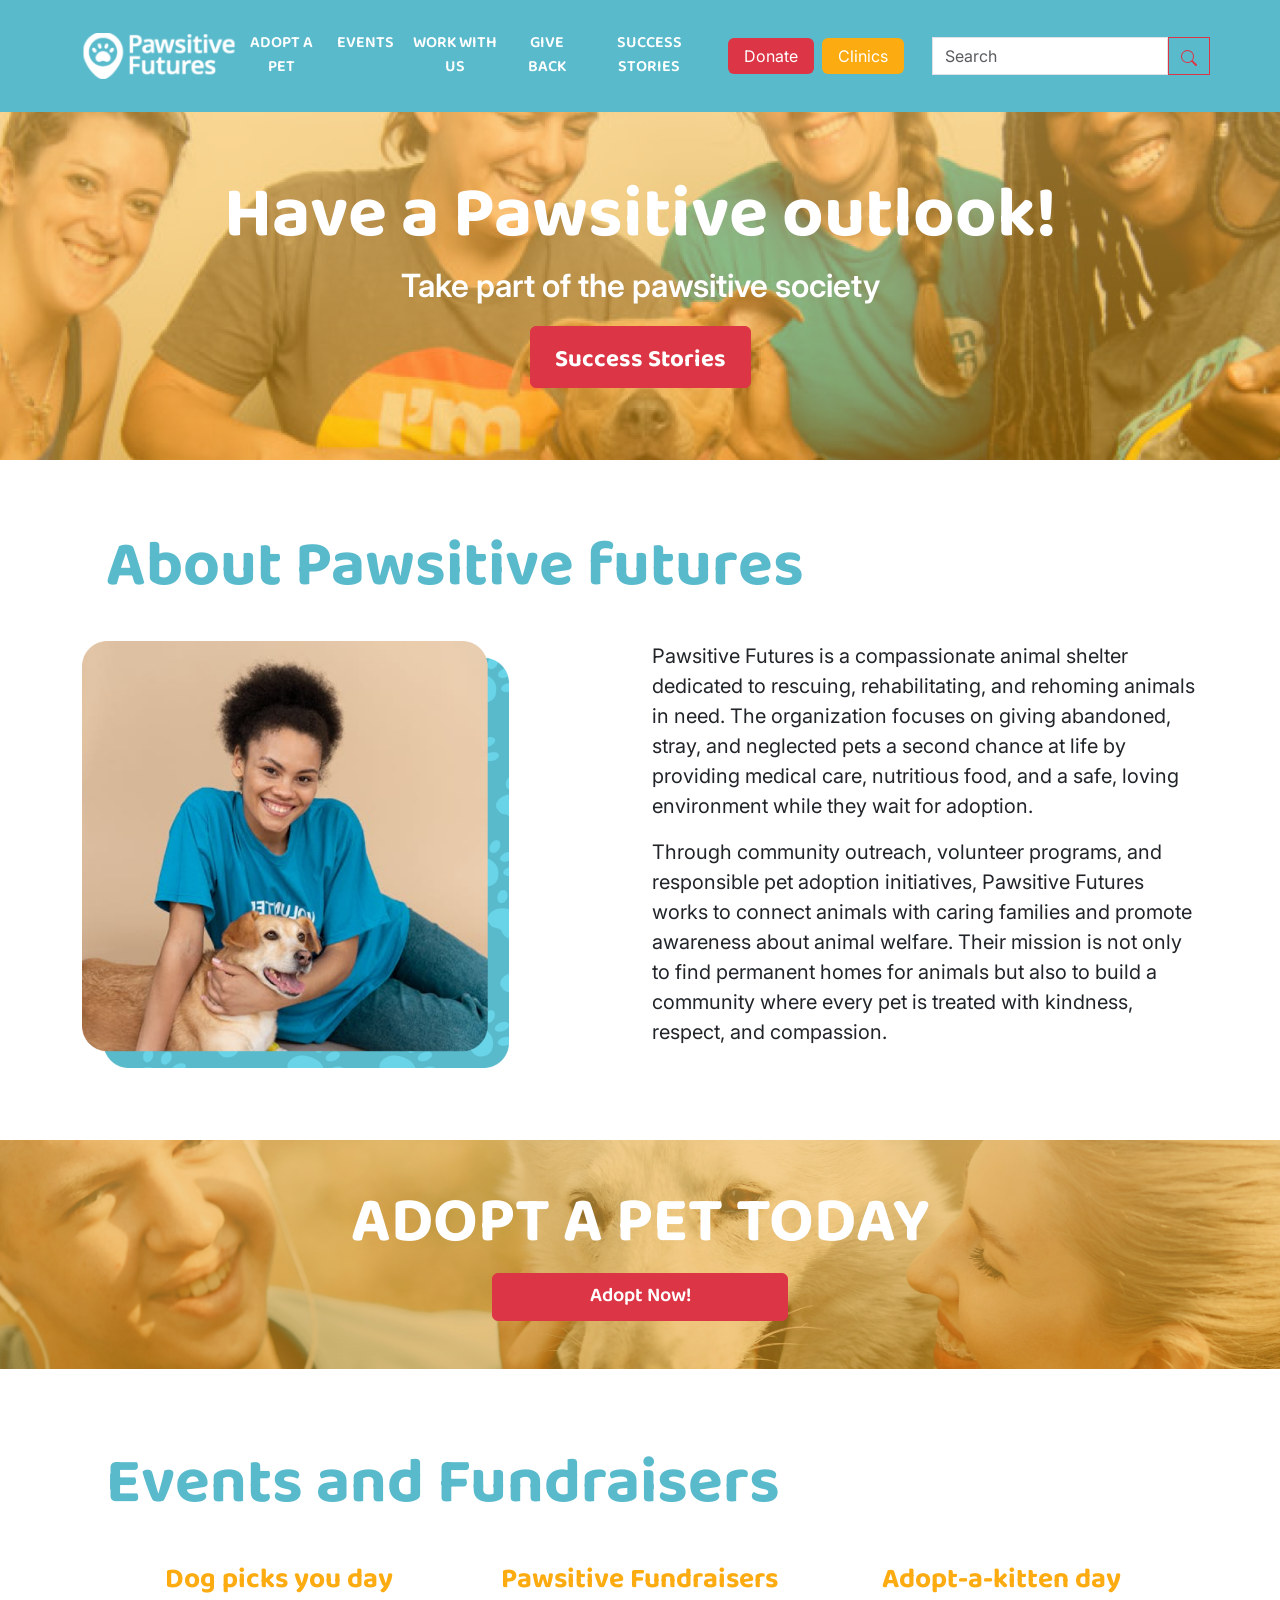
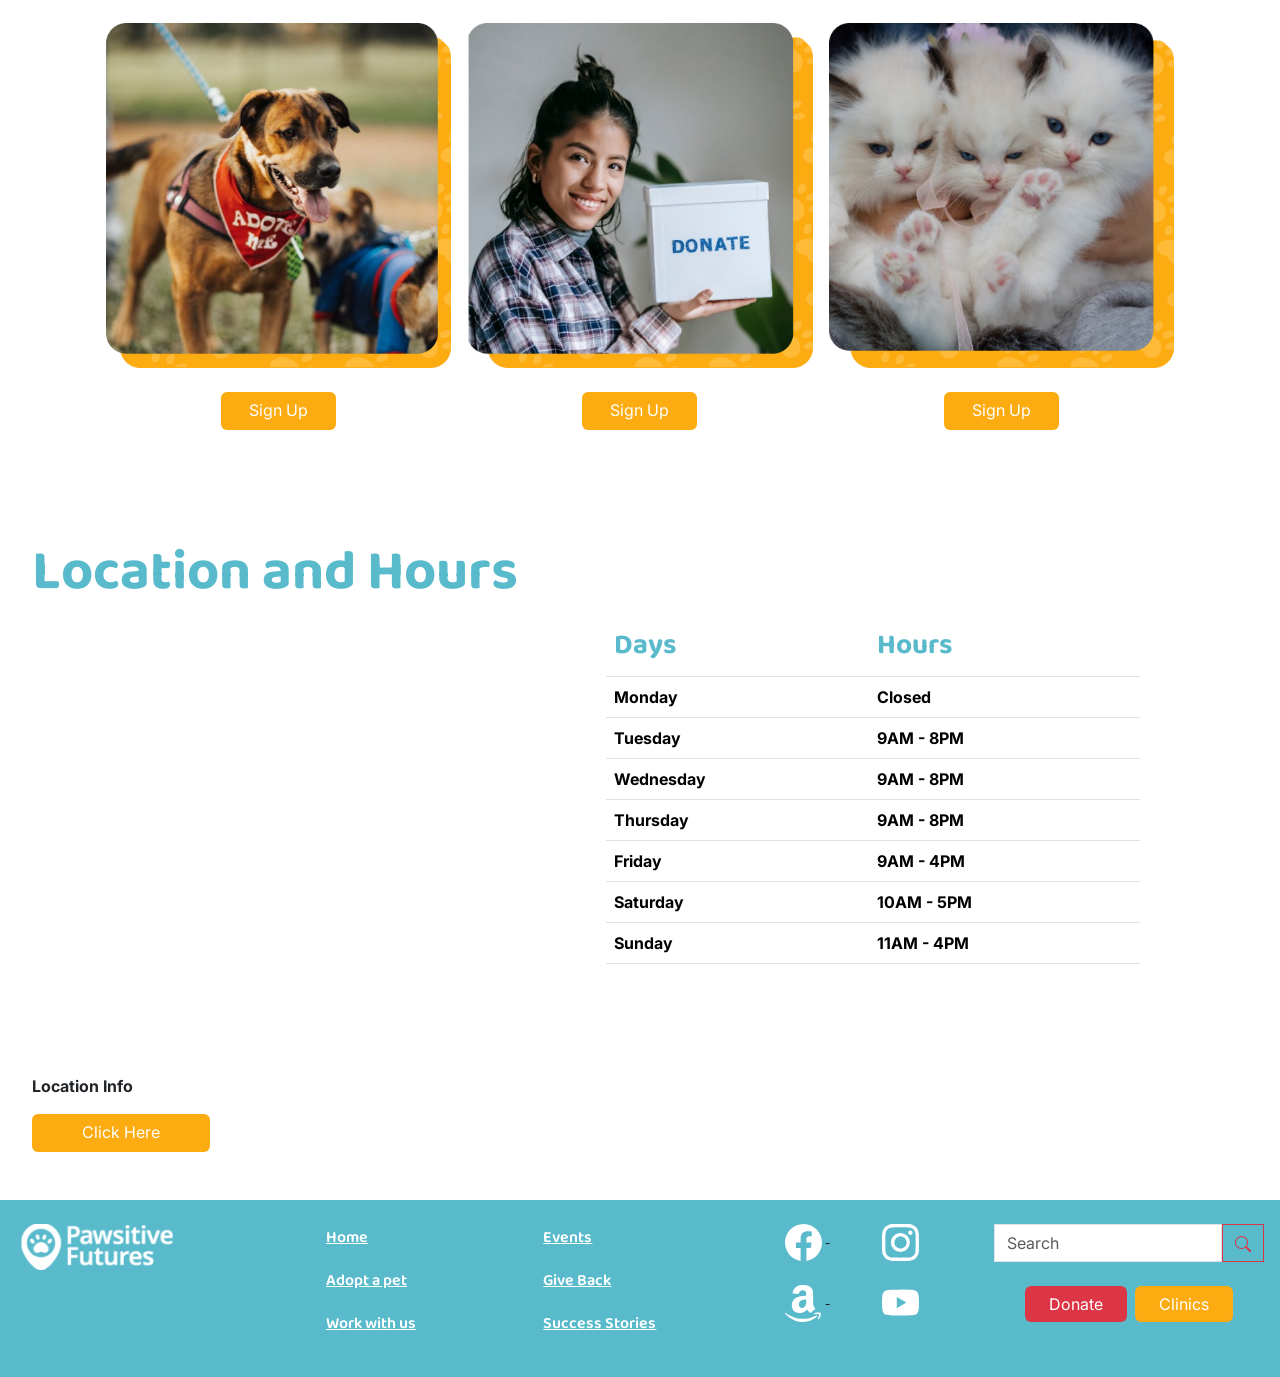
==== commit 60dabb98: "fix missing lang in html" ====
--- a/index.html
+++ b/index.html
@@ -1,4 +1,4 @@
-<!doctype html>
+<!DOCTYPE html>
 <html lang="en">
 
 <head>
@@ -86,9 +86,9 @@
   <main id="maincontent">
     <section id="hero" class="home-banner">
       <div class="img-fluid w-100 text-light p-4 py-5 bg-gradient bg-opacity-50 bg-secondary">
-        <h2 class="h2 display-2 text-center pt-3 mb-0 font-monospace fw-bold text-white">
+        <h1 class="h2 display-2 text-center pt-3 mb-0 font-monospace fw-bold text-white">
           Have a Pawsitive outlook!
-        </h2>
+        </h1>
         <p class="text-center fs-2 fw-semibold text-white">
           Take part of the pawsitive society
         </p>
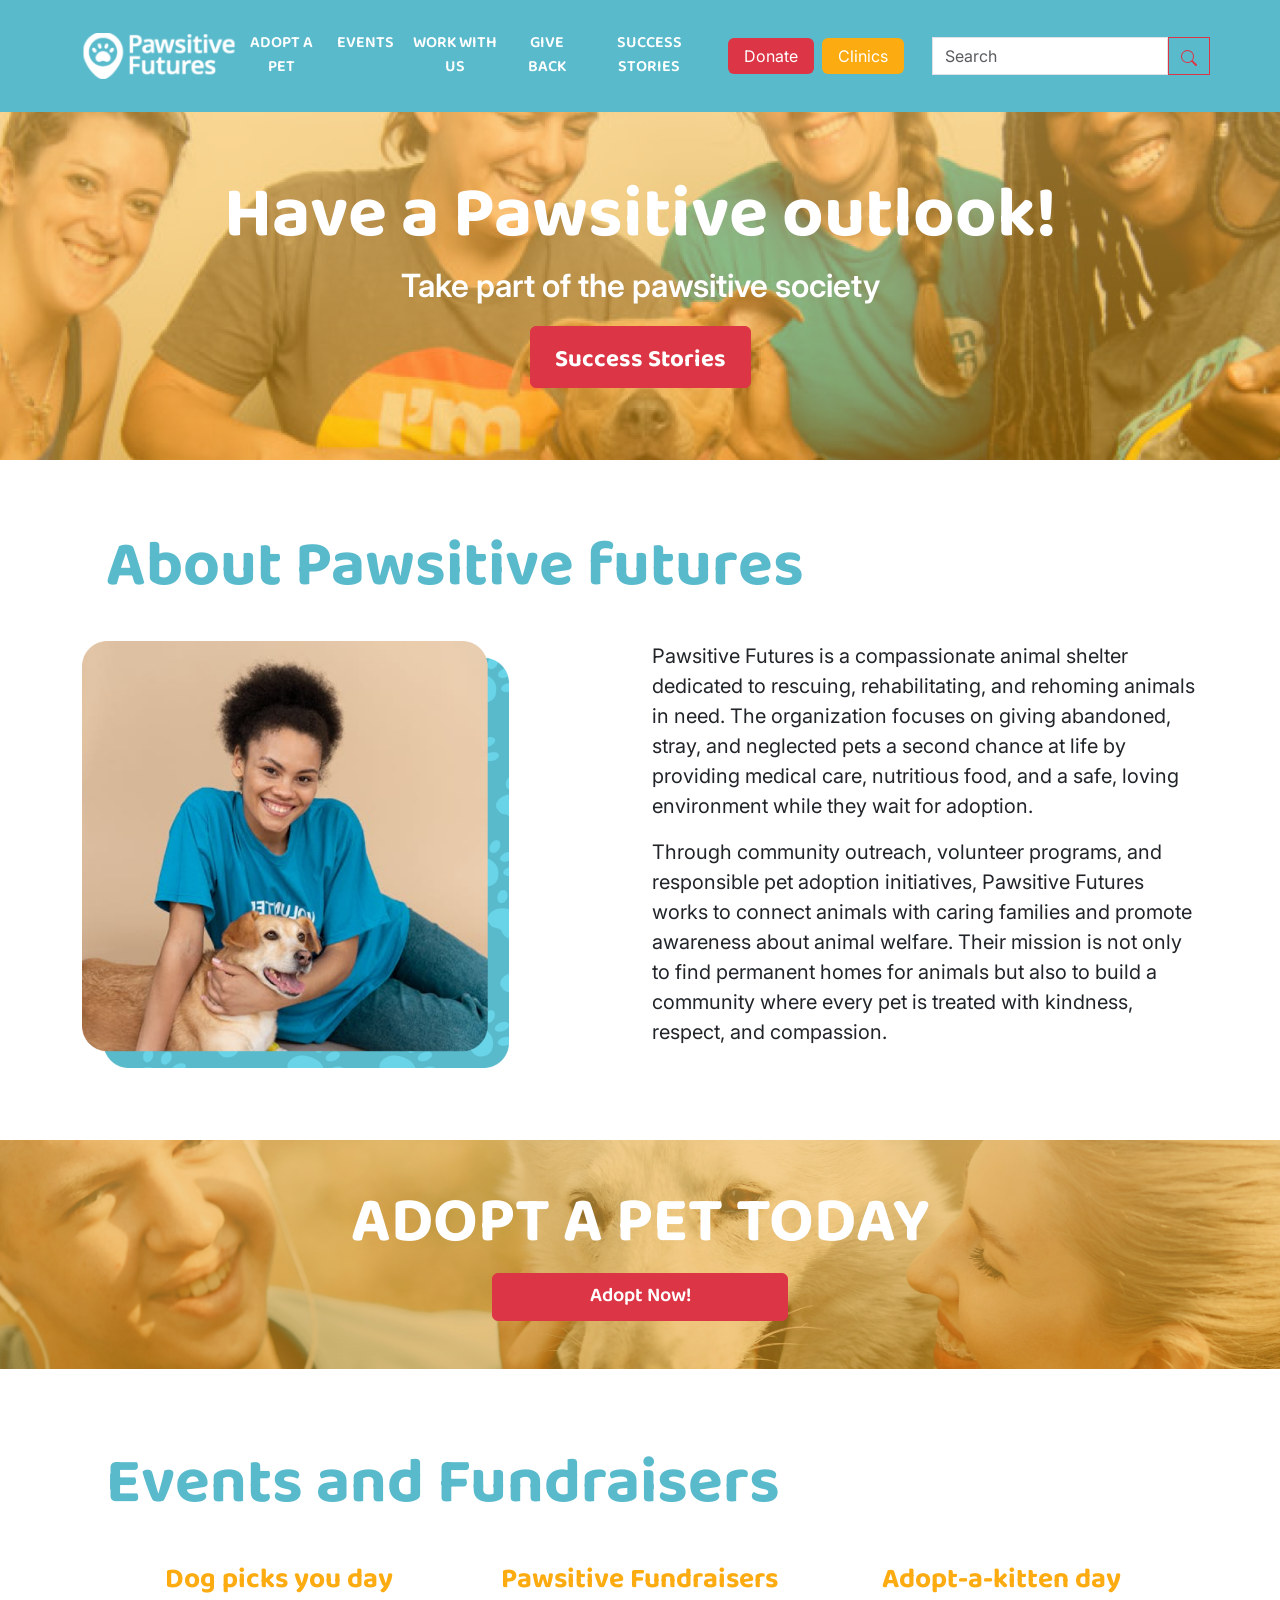
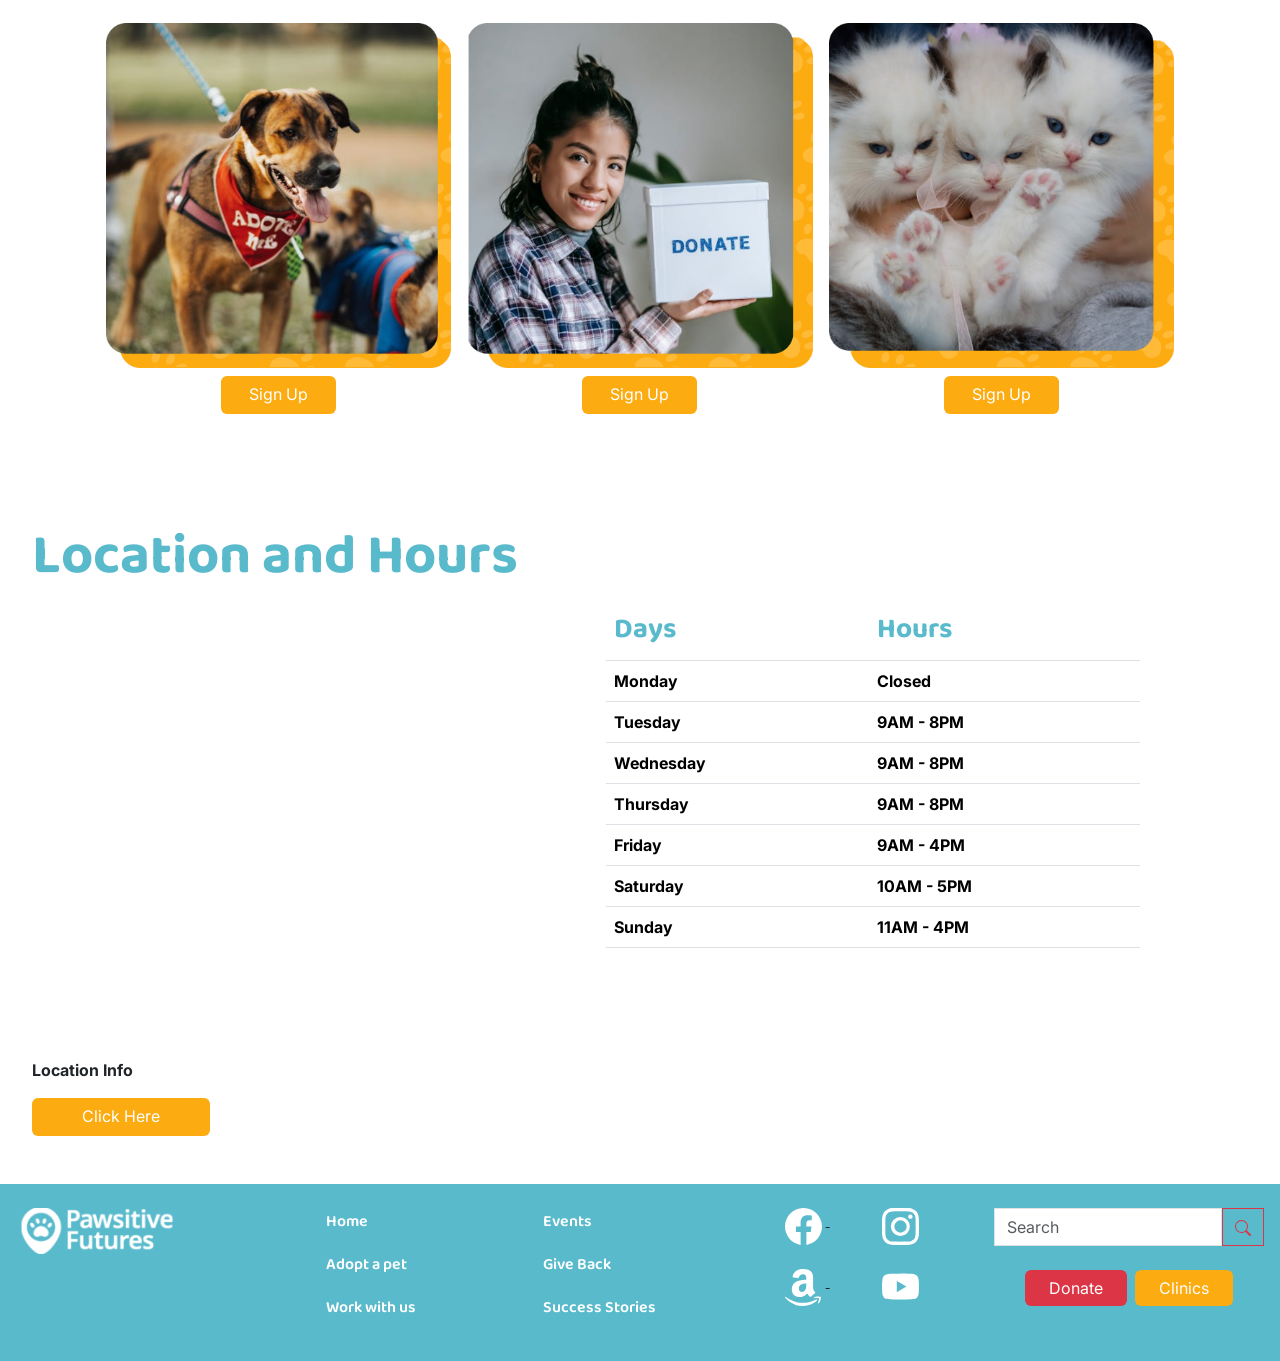
==== commit 4198d6ce: "update content" ====
--- a/index.html
+++ b/index.html
@@ -169,9 +169,9 @@
 
             <img class="orig-img img-fluid" src="images/dog-picks.jpg" alt="doggo picks you" />
           </picture>
-          <div class="card-body">
+          <div class="card-button d-flex justify-content-center">
             <a href="https://www.youtube.com/watch?v=ph8WqK0bLug"
-              class="hvr-pop mt-4 pb-2 btn btn-secondary border-0 d-grid gap-2 col-sm-4 mx-auto">Sign Up</a>
+              class="hvr-pop mt-2 pb-2 mb-3 btn btn-secondary border-0 d-grid gap-2 col-sm-4 mx-3">Sign Up</a>
           </div>
         </div>
         <div class="col-12 col-sm-4">
@@ -187,9 +187,9 @@
 
             <img class="orig-img img-fluid" src="images/annual-fundraiser.jpg" alt="animal fundraisers" />
           </picture>
-          <div class="card-body">
+          <div class="card-button d-flex justify-content-center">
             <a href="https://rallyup.com/blog/animal-shelter-fundraisers/"
-              class="hvr-pop mt-4 pb-2 btn btn-secondary border-0 d-grid gap-2 col-sm-4 mx-auto">Sign Up</a>
+              class="hvr-pop mt-2 pb-2 mb-3 btn btn-secondary border-0 d-grid gap-2 col-sm-4 mx-3">Sign Up</a>
           </div>
         </div>
         <div class="col-12 col-sm-4">
@@ -206,8 +206,8 @@
 
               <img class="orig-img img-fluid" src="images/kitten-adopt.jpg" alt="kitten adoption event" />
             </picture>
-            <div class="card-body">
-              <a href="#" class="hvr-pop mt-4 pb-2 btn btn-secondary border-0 d-grid gap-2 col-sm-4 mx-auto">Sign Up</a>
+            <div class="card-button d-flex justify-content-center">
+              <a href="#" class="hvr-pop mt-2 pb-2 btn btn-secondary border-0 d-grid gap-2 col-sm-4 mx-3">Sign Up</a>
             </div>
           </div>
         </div>
@@ -290,25 +290,25 @@
 
         <div class="col-md-2 col-lg-2 col-xl-2 mx-auto mb-4 mt-4 text-white">
           <p>
-            <a href="index.html" class="text-reset font-monospace fw-semibold">Home</a>
-          </p>
-          <p>
-            <a href="adopt.html" class="text-reset font-monospace fw-semibold">Adopt a pet</a>
-          </p>
-          <p>
-            <a href="#" class="text-reset font-monospace fw-semibold">Work with us</a>
+            <a href="index.html" class="text-decoration-none text-reset font-monospace fw-semibold">Home</a>
+          </p>
+          <p>
+            <a href="adopt.html" class="text-decoration-none text-reset font-monospace fw-semibold">Adopt a pet</a>
+          </p>
+          <p>
+            <a href="#" class="text-decoration-none text-reset font-monospace fw-semibold">Work with us</a>
           </p>
         </div>
 
         <div class="col-md-3 col-lg-2 col-xl-2 mx-auto mb-4 mt-4 text-white">
           <p>
-            <a href="#" class="text-reset font-monospace fw-semibold">Events</a>
-          </p>
-          <p>
-            <a href="#" class="text-reset font-monospace fw-semibold">Give Back</a>
-          </p>
-          <p>
-            <a href="#" class="text-reset font-monospace fw-semibold">Success Stories</a>
+            <a href="#" class="text-decoration-none text-reset font-monospace fw-semibold">Events</a>
+          </p>
+          <p>
+            <a href="#" class="text-decoration-none text-reset font-monospace fw-semibold">Give Back</a>
+          </p>
+          <p>
+            <a href="#" class="text-decoration-none text-reset font-monospace fw-semibold">Success Stories</a>
           </p>
         </div>
         <div class="d-grid col-md-1 col-lg-2 col-xl-2 p-2 gap-2">
--- a/css/main.css
+++ b/css/main.css
@@ -18,7 +18,7 @@
 
 .skip-links {
   position: absolute;
-  left: -10000px;
+  left: -100px;
   top: auto;
   width: 1px;
   height: 1px;
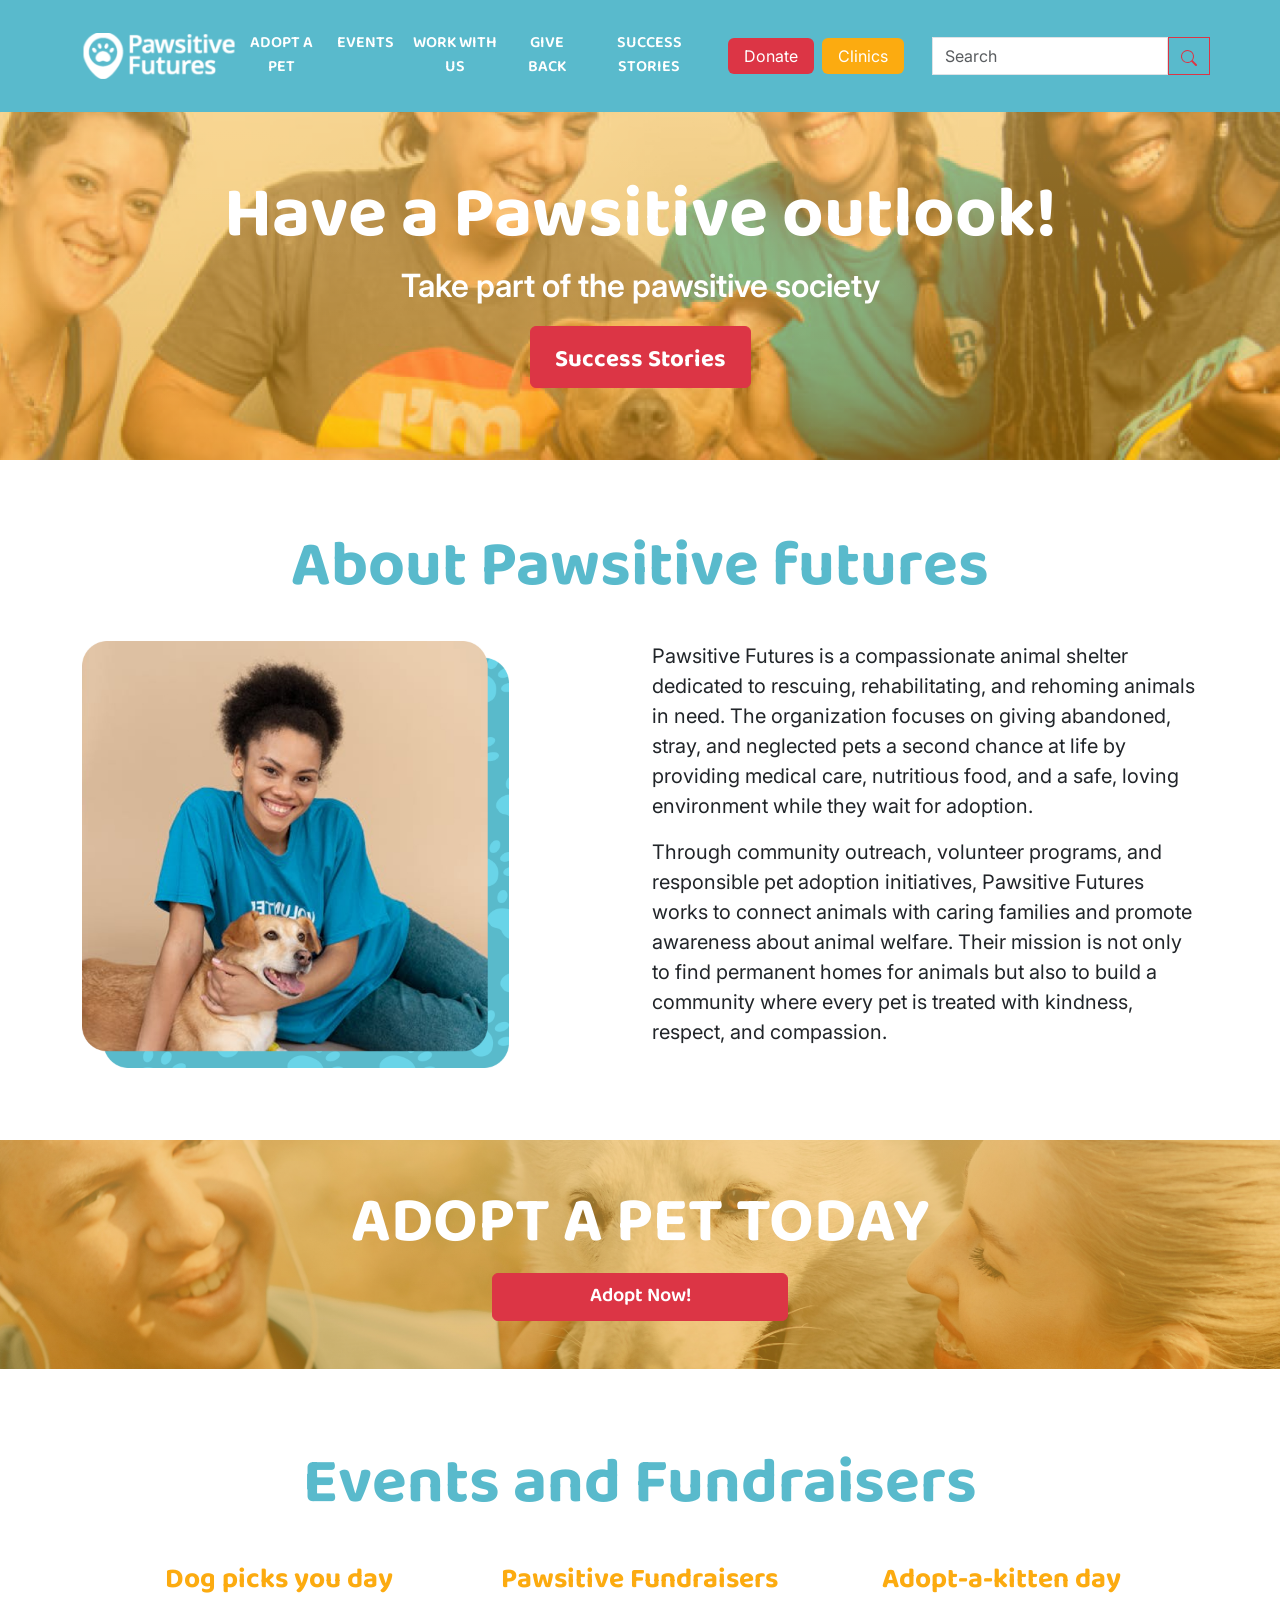
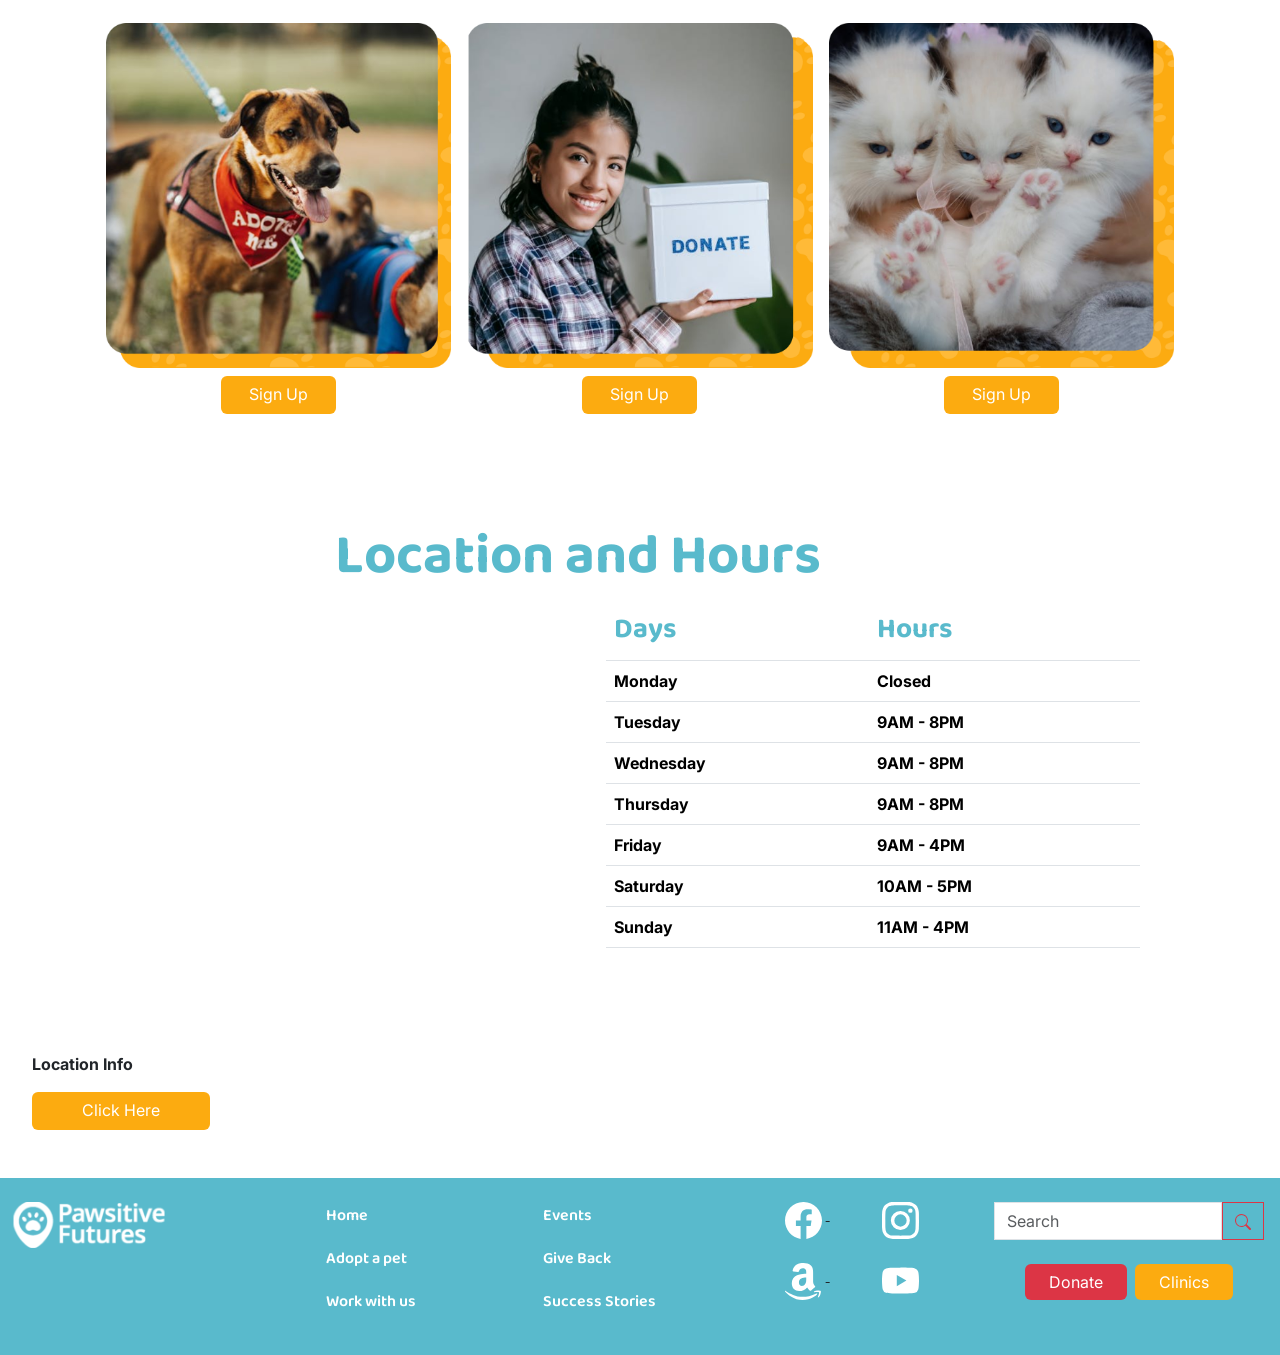
==== commit e7bb9347: "update the alignment of headings" ====
--- a/index.html
+++ b/index.html
@@ -35,7 +35,7 @@
     </div>
     <nav id="navbar" class="navbar navbar-expand-lg p-0">
       <div class="bg-primary px-0 container-xl">
-        <a class="navbar-logo ms-0" href="index.html">
+        <a class="navbar-logo ms-0 pt-2 pb-2" href="index.html">
           <img src="./images/logo.svg" alt="Pawsitive Futures logo" />
         </a>
         <button class="navbar-toggler" type="button" data-bs-toggle="collapse" data-bs-target="#navbarSupportedContent"
@@ -102,7 +102,7 @@
     <section id="about">
       <div class="container-xl py-5">
         <div class="row">
-          <h2 class="pt-4 display-3 ms-4 font-monospace fw-bold text-primary">
+          <h2 class="pt-4 display-3 text-center font-monospace fw-bold text-primary">
             About Pawsitive futures
           </h2>
           <div class="col-12 col-md-6 pb-4 pt-4">
@@ -153,7 +153,7 @@
     <!-- events and fundraisers -->
     <section id="fundraisers" class="container-xl py-5">
       <div class="row g-3 m-3">
-        <h2 class="display-3 font-monospace fw-bold text-primary mt-3 mb-4">
+        <h2 class="display-3 text-center font-monospace fw-bold text-primary mt-3 mb-4">
           Events and Fundraisers
         </h2>
         <div class="col-12 col-sm-4">
@@ -216,17 +216,17 @@
     <!-- location and hours area -->
     <section>
       <div class="container row mx-2">
-        <h3 class="display-4 mt-4 mb-2 font-monospace fw-bold text-primary">
+        <h3 class="display-4 text-center mt-4 mb-2 font-monospace fw-bold text-primary">
           Location and Hours
         </h3>
-        <div class="col-12 col-sm-6">
+        <div class="col-12 col-sm-6 d-grid">
           <iframe
             src="https://www.google.com/maps/embed?pb=!1m18!1m12!1m3!1d22433.76503734216!2d-75.75306239999998!3d45.344358400000004!2m3!1f0!2f0!3f0!3m2!1i1024!2i768!4f13.1!3m3!1m2!1s0x4cce0718cc4a6ad7%3A0xc6cc467725843e2b!2sAlgonquin%20College%20-%20Ottawa%20Campus!5e0!3m2!1sen!2sca!4v1774394644737!5m2!1sen!2sca"
-            class="w-100 ms-2" height="450" allowfullscreen="" loading="lazy"
+            class="w-100 mx-auto" height="450" allowfullscreen="" loading="lazy"
             referrerpolicy="no-referrer-when-downgrade"></iframe>
           <p class="fw-bold">Location Info</p>
           <a href="https://maps.app.goo.gl/shDevfZneQStw1xX7"
-            class="hvr-pop mb-4 pb-2 btn border-0 btn-secondary d-grid col-4">Click Here</a>
+            class="hvr-pop mb-4 pb-2 btn border-0 btn-secondary col-4">Click Here</a>
         </div>
         <div class="col-12 col-md-6">
           <table class="table ms-3">
@@ -283,7 +283,7 @@
         <!-- Grid column -->
         <div class="col-md-3 col-lg-4 col-xl-3 mx-auto mb-4 mt-4">
           <!-- Content -->
-          <a class="navbar-logo pt-4 ms-2" href="index.html">
+          <a class="navbar-logo pt-4 justify-content-center" href="index.html">
             <img src="./images/logo.svg" alt="Pawsitive Futures logo" />
           </a>
         </div>
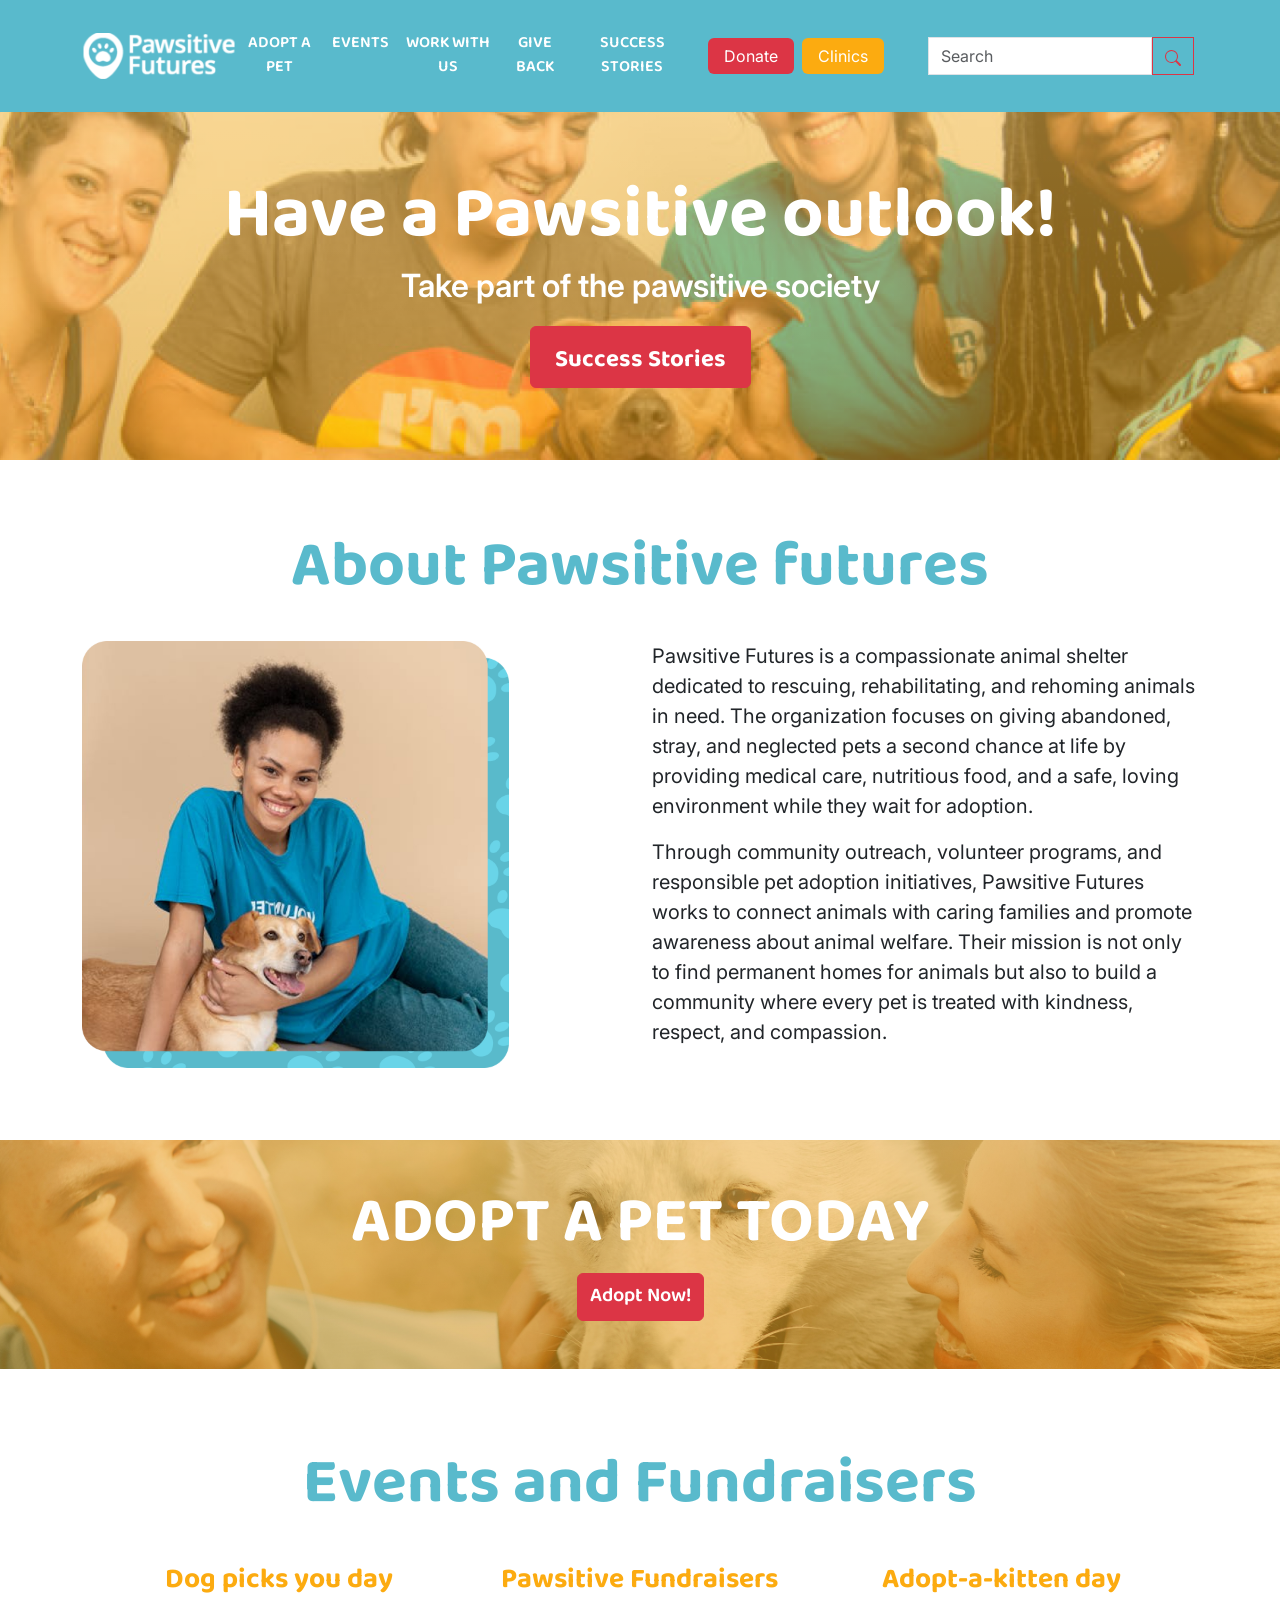
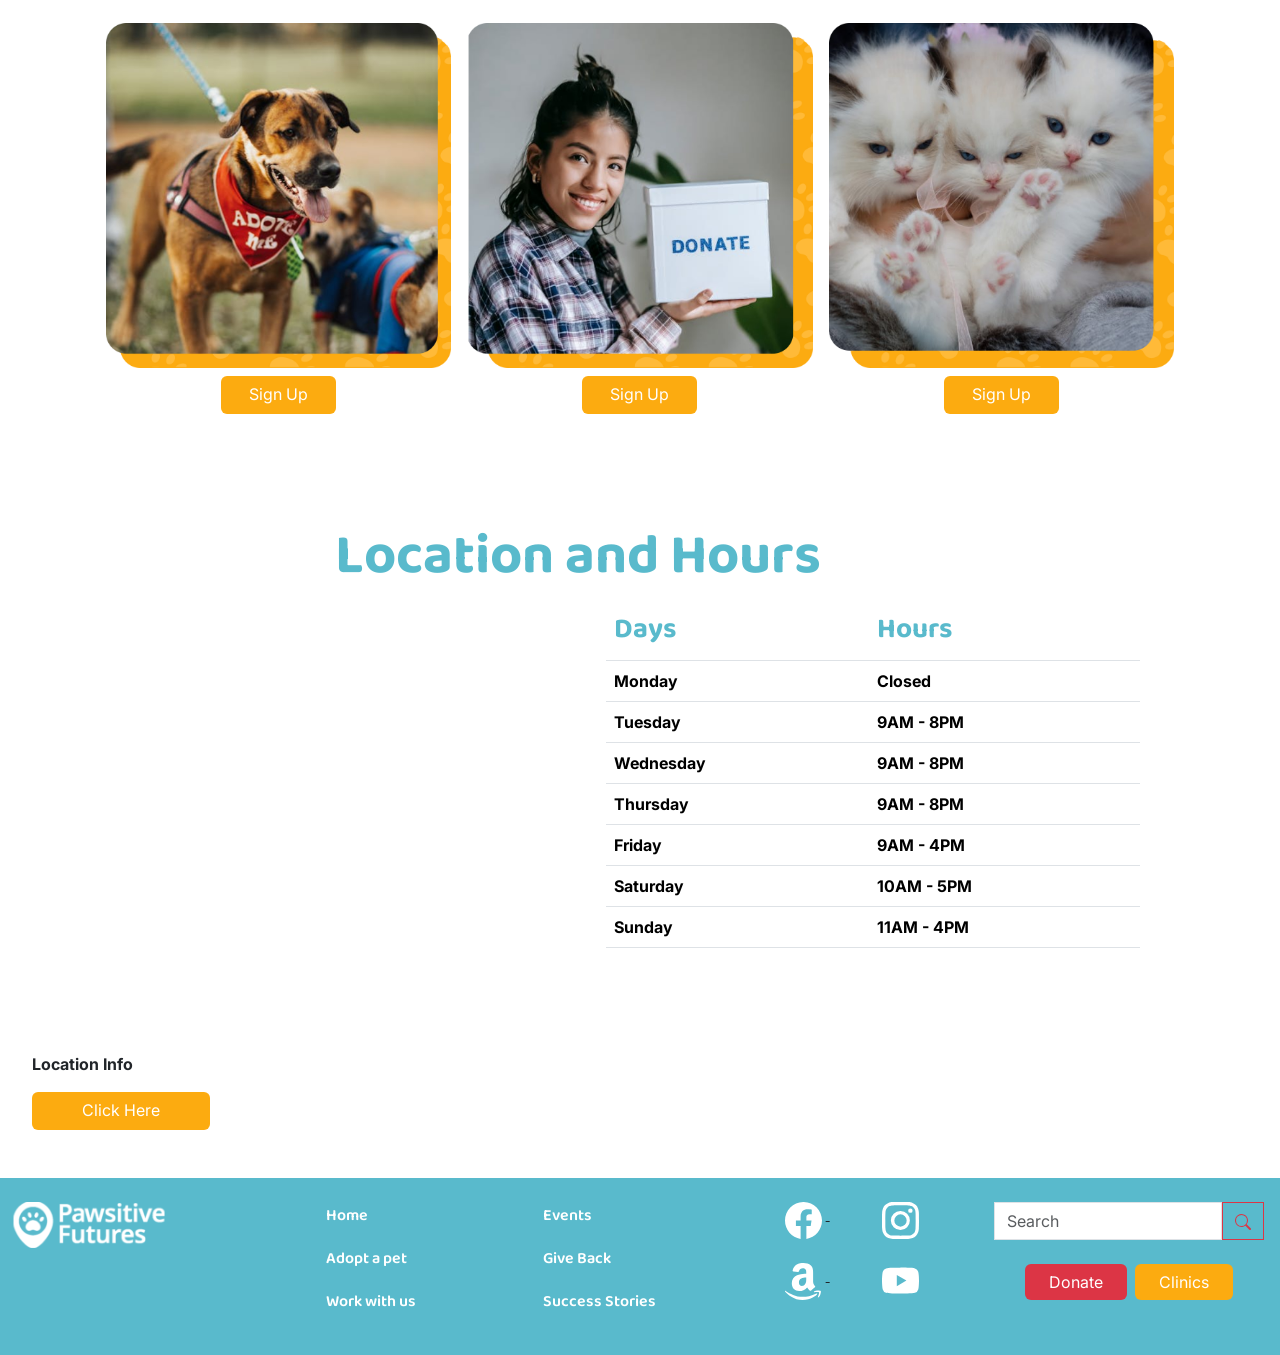
==== commit b64b991a: "add missing bootstrap to two htmls" ====
--- a/index.html
+++ b/index.html
@@ -38,8 +38,9 @@
         <a class="navbar-logo ms-0 pt-2 pb-2" href="index.html">
           <img src="./images/logo.svg" alt="Pawsitive Futures logo" />
         </a>
-        <button class="navbar-toggler" type="button" data-bs-toggle="collapse" data-bs-target="#navbarSupportedContent"
-          aria-controls="navbarSupportedContent" aria-expanded="false" aria-label="Toggle navigation">
+        <button class="navbar-toggler me-2" type="button" data-bs-toggle="collapse"
+          data-bs-target="#navbarSupportedContent" aria-controls="navbarSupportedContent" aria-expanded="false"
+          aria-label="Toggle navigation">
           <span class="navbar-toggler-icon"></span>
         </button>
         <div class="collapse navbar-collapse text-center fs-6" id="navbarSupportedContent">
@@ -68,7 +69,7 @@
               <a href="#" class="hvr-fade px-3 btn border-0 btn-secondary">Clinics</a>
             </div>
           </div>
-          <form class="d-flex pb-3 pt-3" role="search">
+          <form class="d-flex pb-3 pt-3 mx-3" role="search">
             <input class="form-control rounded-0" type="search" placeholder="Search" aria-label="Search" />
             <button class="btn btn-outline-danger rounded-0" type="submit">
               <svg xmlns="http://www.w3.org/2000/svg" width="16" height="16" fill="currentColor" class="bi bi-search"
@@ -145,7 +146,7 @@
         </h2>
         <div class="justify-content-center d-flex">
           <a href="adopt.html"
-            class="hvr-grow font-monospace fw-semibold pt-2 pb-2 btn btn-danger text-white fs-5 gap-2 col-3 mx-3">Adopt
+            class="hvr-grow font-monospace fw-semibold pt-2 pb-2 btn btn-danger text-white fs-5 gap-2 mx-3">Adopt
             Now!</a>
         </div>
       </div>
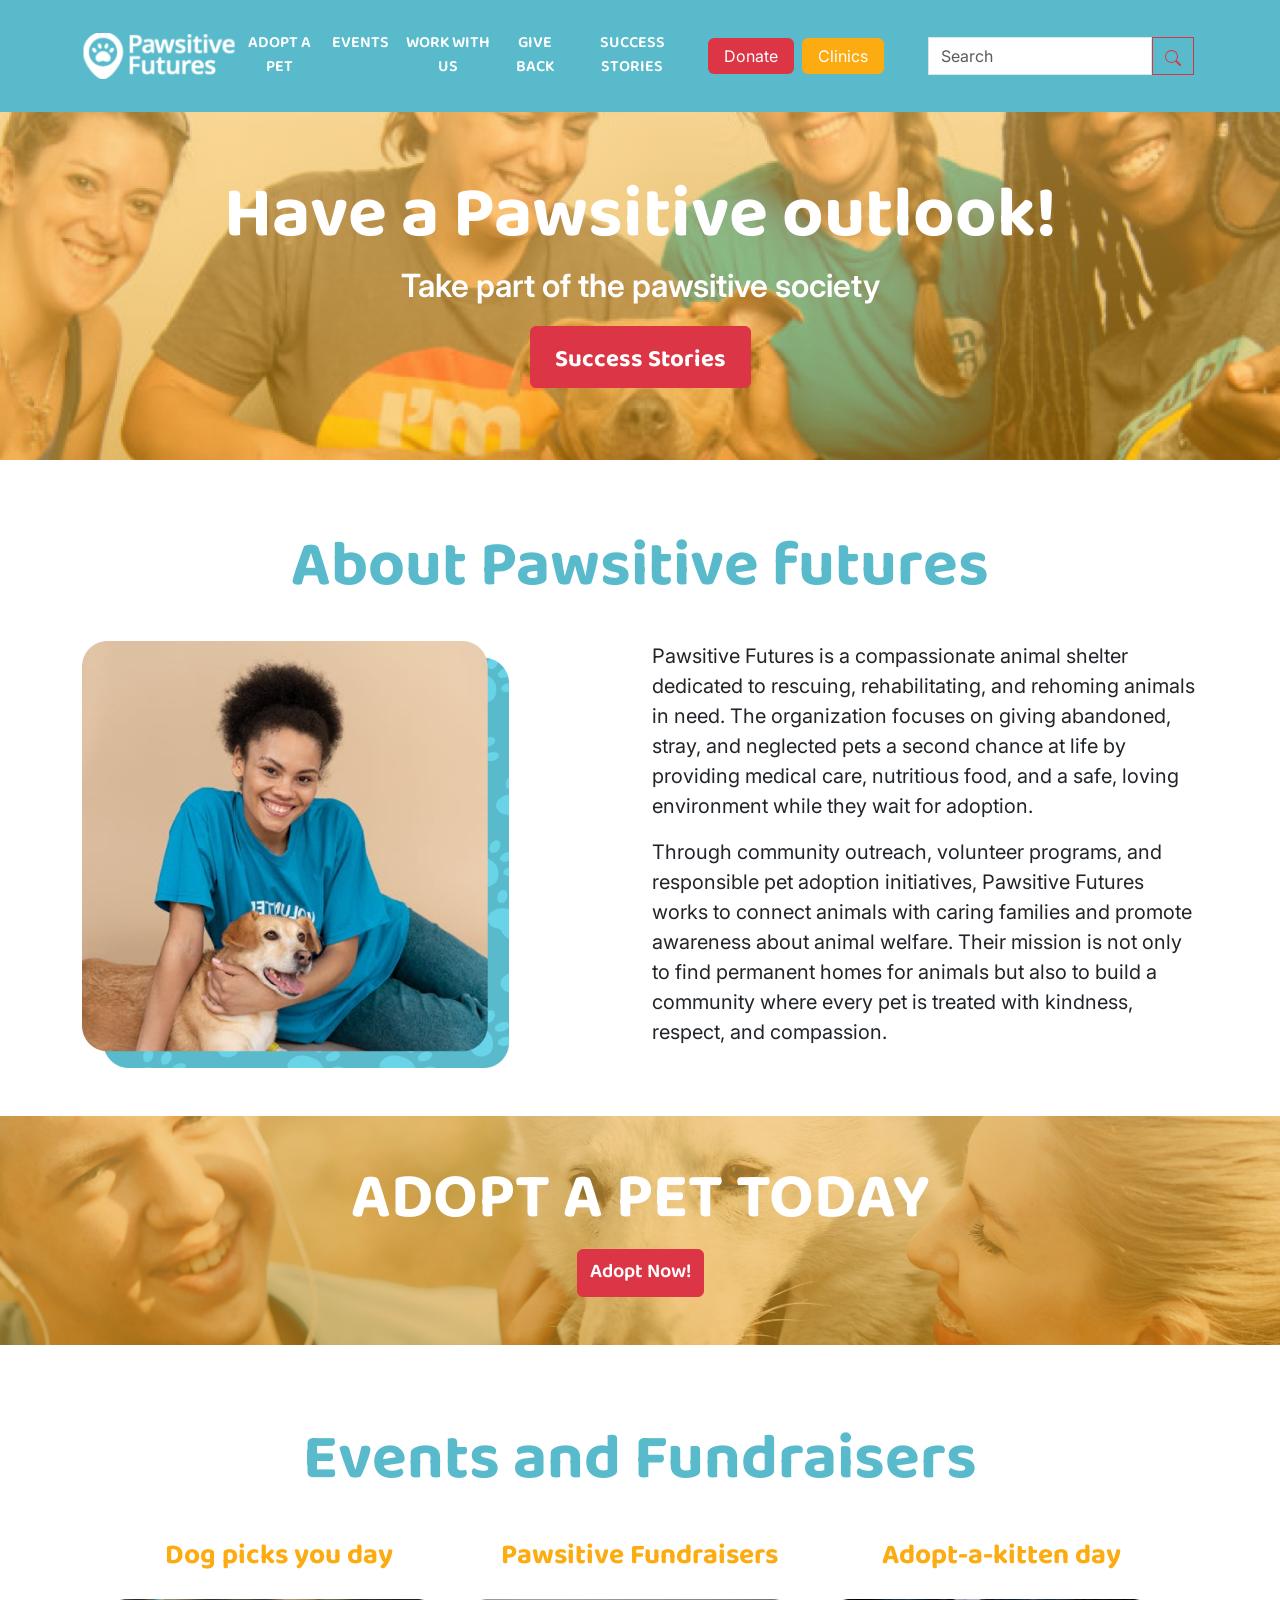
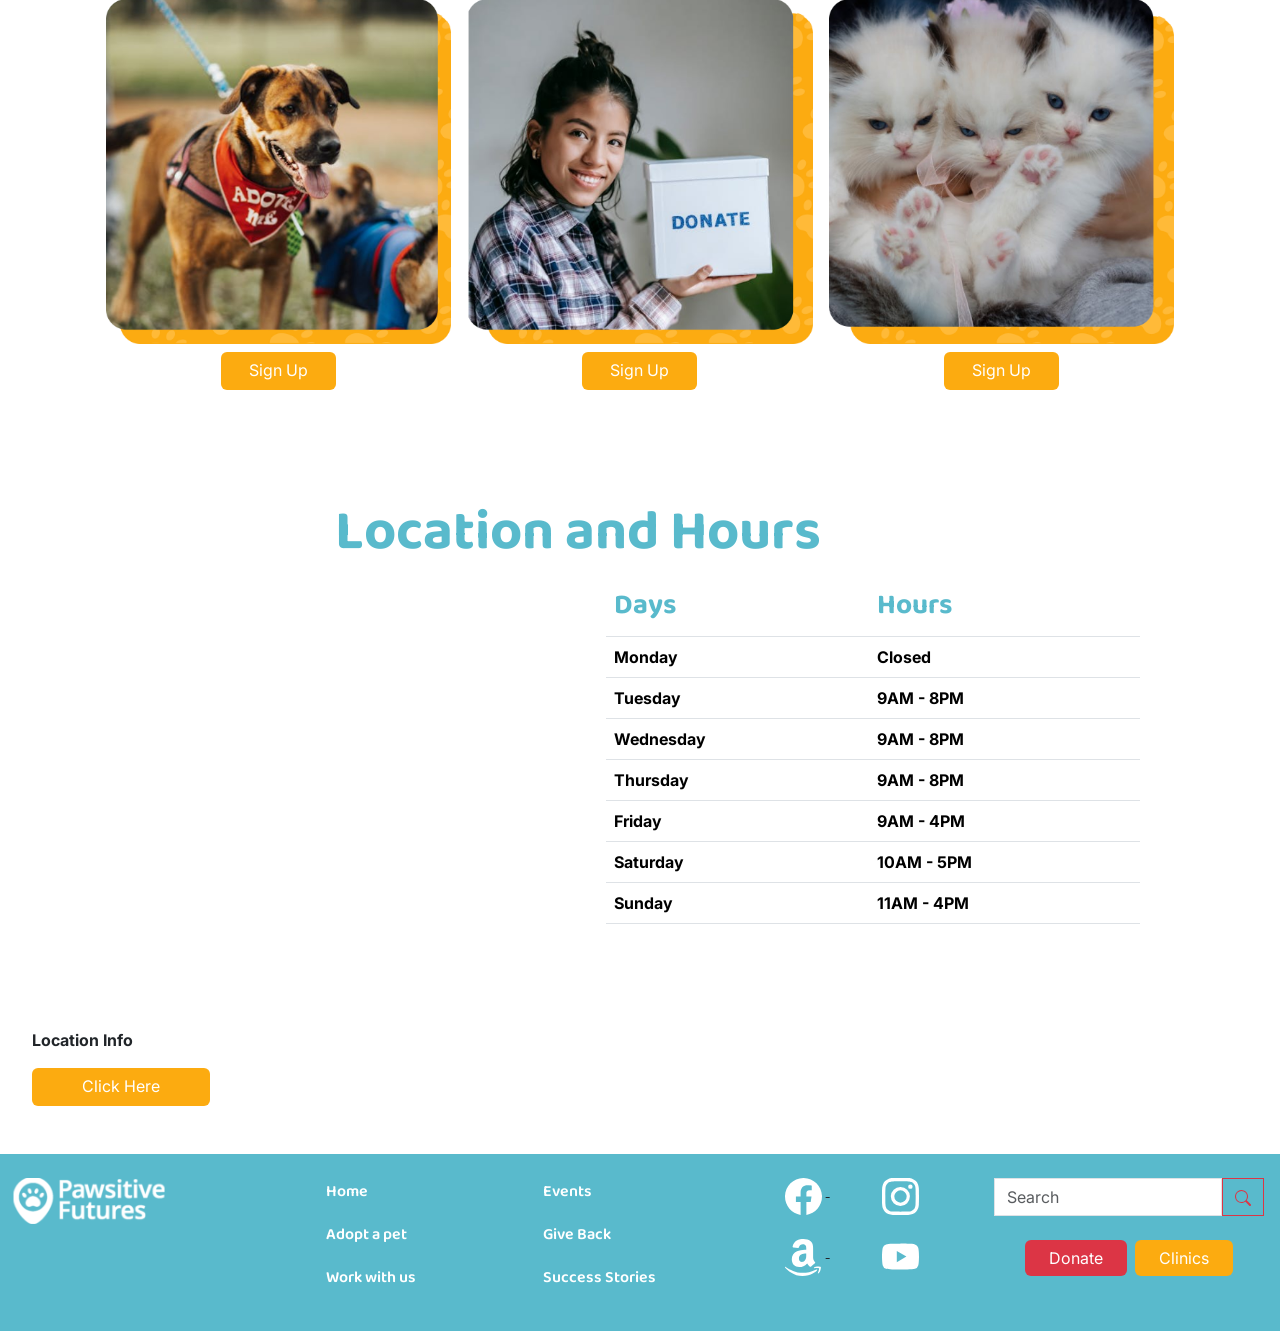
==== commit 7a7ca454: "update content" ====
--- a/index.html
+++ b/index.html
@@ -33,7 +33,7 @@
       <a href="#maincontent" class="skip">Skip to main content</a>
       <a href="#footer" class="skip">Skip to Footer</a>
     </div>
-    <nav id="navbar" class="navbar navbar-expand-lg p-0">
+    <nav id="navbar" class="navbar navbar-expand-xl p-0">
       <div class="bg-primary px-0 container-xl">
         <a class="navbar-logo ms-0 pt-2 pb-2" href="index.html">
           <img src="./images/logo.svg" alt="Pawsitive Futures logo" />
@@ -106,7 +106,7 @@
           <h2 class="pt-4 display-3 text-center font-monospace fw-bold text-primary">
             About Pawsitive futures
           </h2>
-          <div class="col-12 col-md-6 pb-4 pt-4">
+          <div class="col-12 col-md-6 pt-4">
             <picture class="pb-4">
               <source srcset="images/about-us-640x640.jpg 3x" media="(min-width: 480px)" />
 
